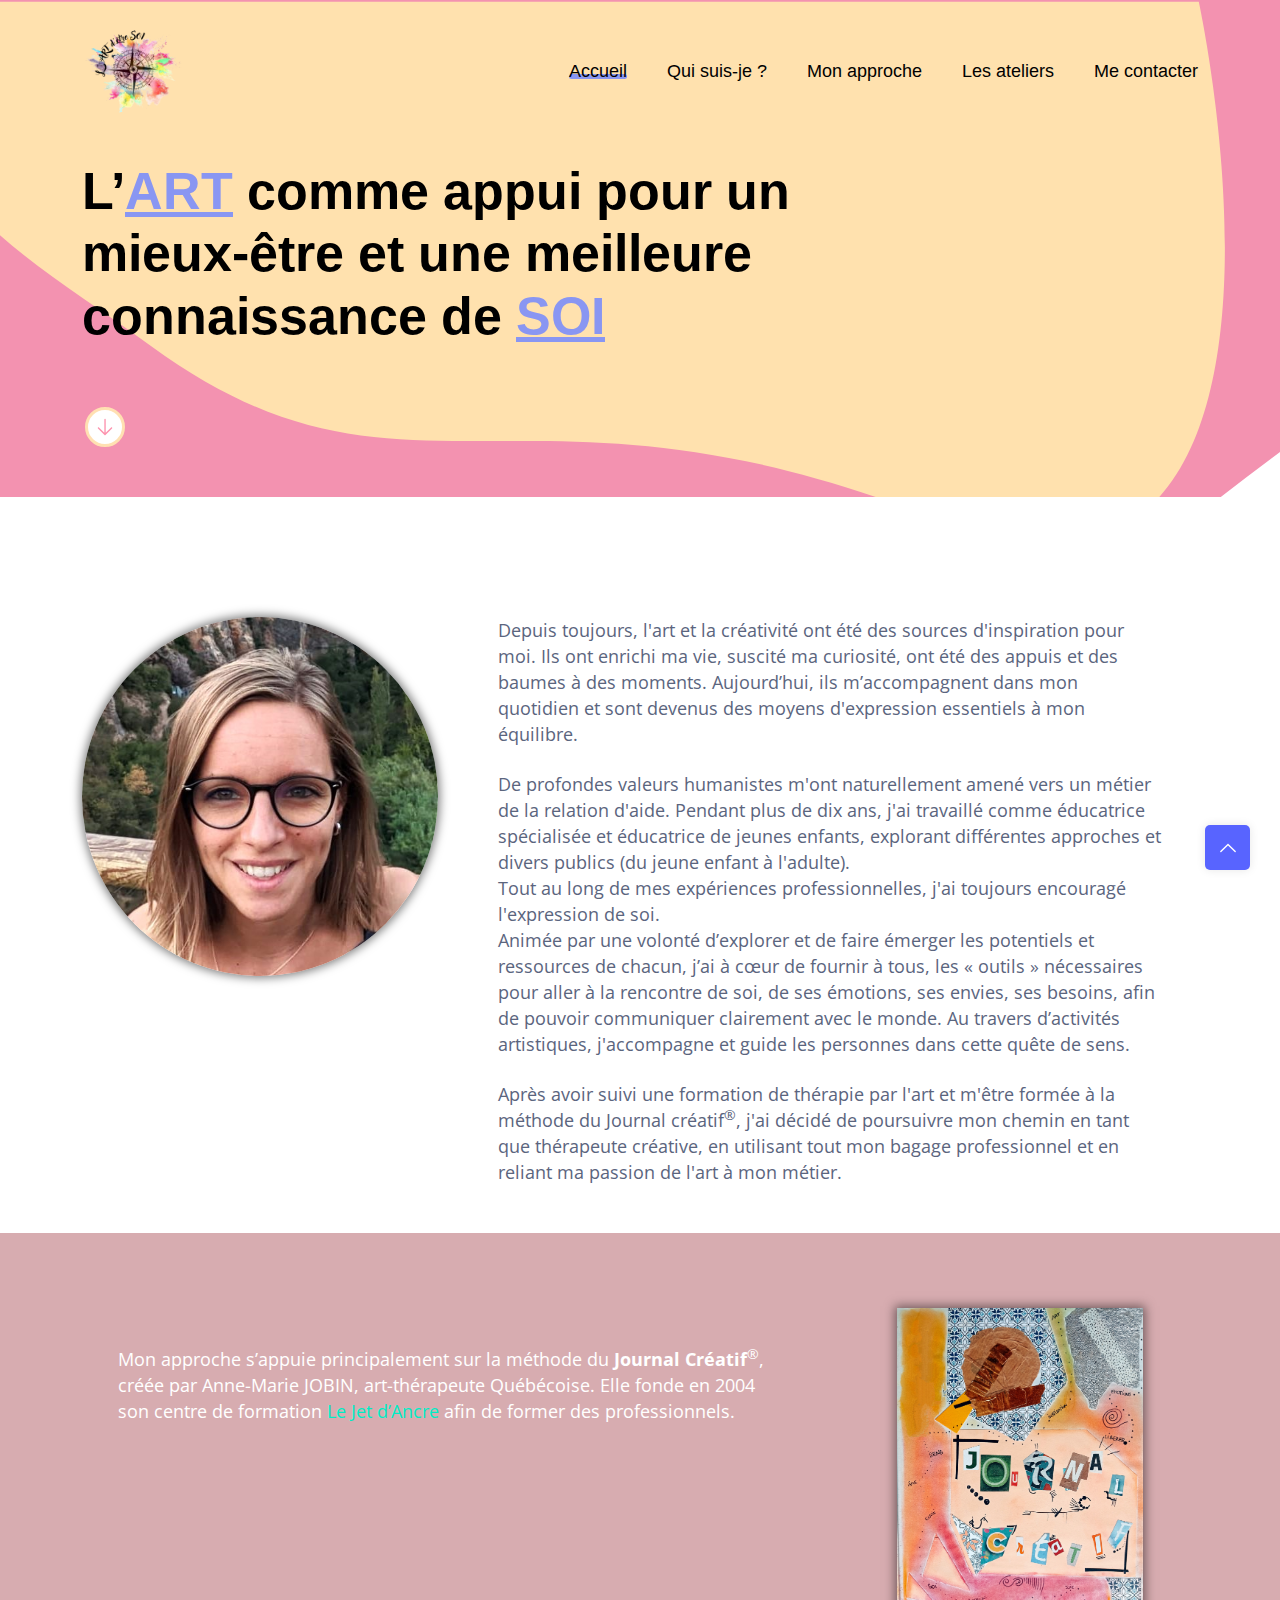
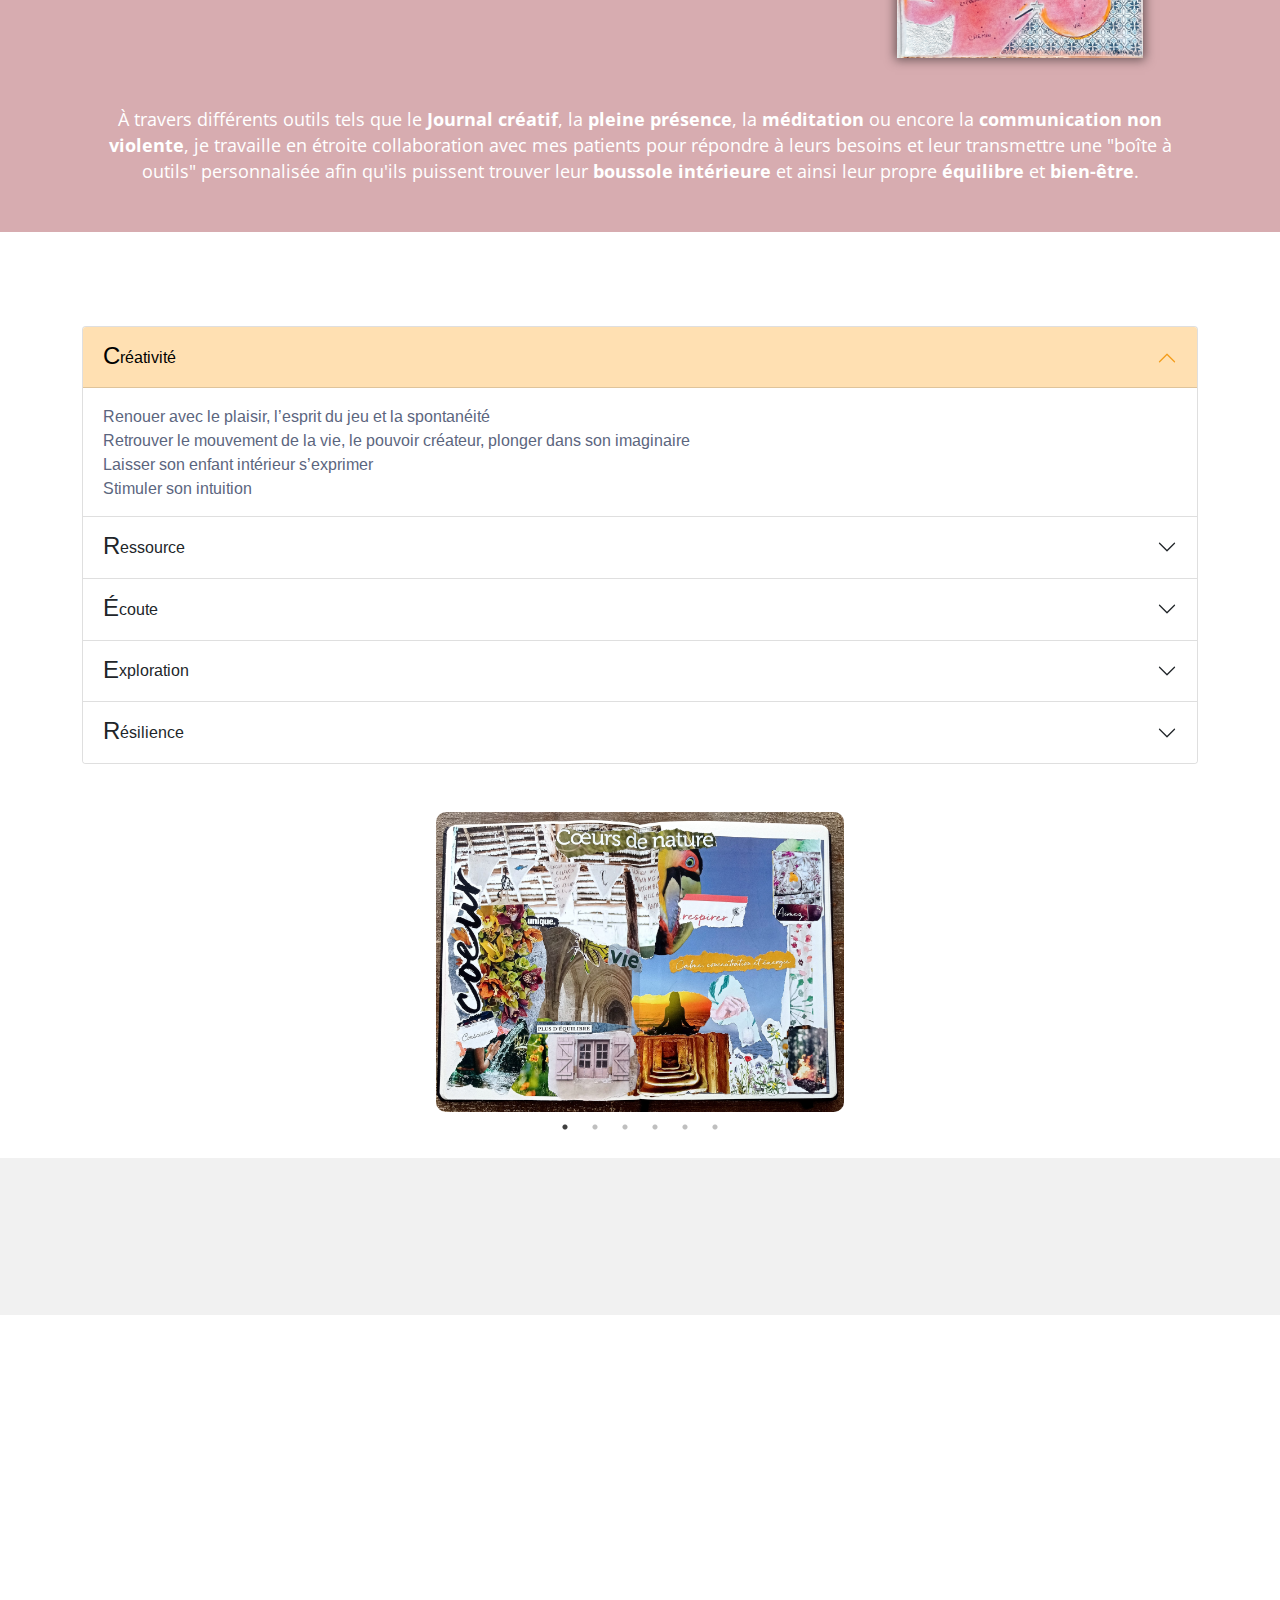
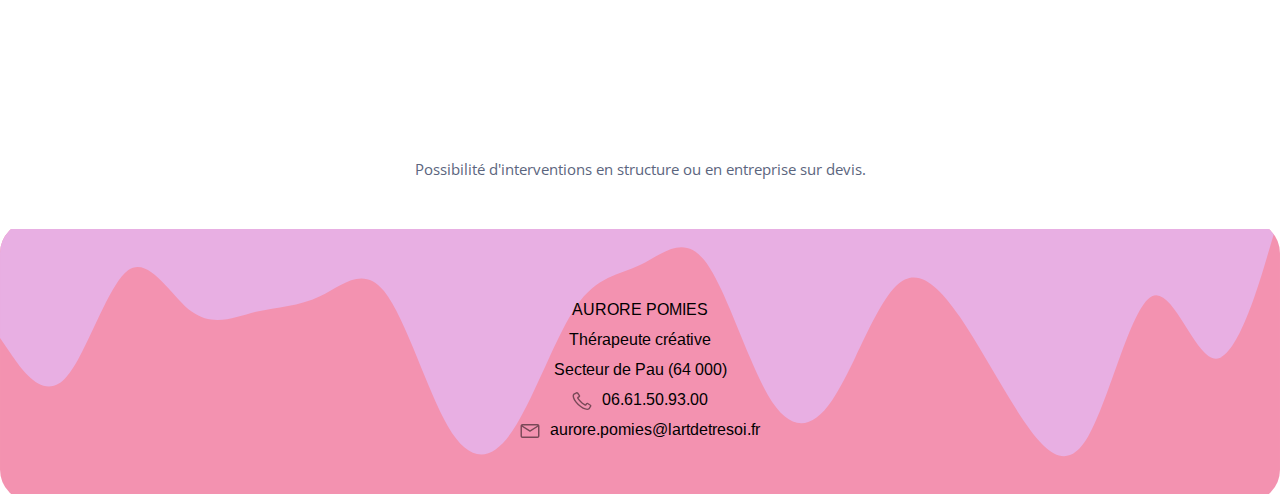
==== index.html @ 53c69a26 "Update index.html" ====
<!DOCTYPE html>
<html class="no-js" lang="">
  <head>
    <meta charset="utf-8" />
    <meta http-equiv="x-ua-compatible" content="ie=edge" />
    <title>L'art d'être soi - Aurore POMIES - Thérapeute créative </title>
    <meta name="description" content="L’ART comme appui pour un mieux-être et une meilleure connaissance de SOI - Venez découvrir la thérapie créative" />

    <meta name="viewport" content="width=device-width, initial-scale=1" />
    <link rel="apple-touch-icon" sizes="180x180" href="/apple-touch-icon.png">
    <link rel="icon" type="image/png" sizes="32x32" href="/favicon-32x32.png">
    <link rel="icon" type="image/png" sizes="16x16" href="/favicon-16x16.png">
    <link rel="manifest" href="/site.webmanifest">
    <meta name="msapplication-TileColor" content="#da532c">
    <meta name="theme-color" content="#ffffff">

    <!-- ======== CSS here ======== -->
    <link rel="stylesheet" href="assets/css/bootstrap.min.css" />
    <link rel="stylesheet" href="assets/css/animate.css" />
    <link rel="stylesheet" href="assets/css/slick.css" />
    <link rel="stylesheet" href="assets/css/slick-theme.css" />
    <link rel="stylesheet" href="assets/css/main.css" />
  </head>
  <body>
    <!--[if lte IE 9]>
      <p class="browserupgrade">
        You are using an <strong>outdated</strong> browser. Please
        <a href="https://browsehappy.com/">upgrade your browser</a> to improve
        your experience and security.
      </p>
    <![endif]-->

    <!-- ======== preloader start ======== -->
    <div class="preloader">
      <div class="loader">
        <div class="spinner">
          <div class="spinner-container">
            <div class="spinner-rotator">
              <div class="spinner-left">
                <div class="spinner-circle"></div>
              </div>
              <div class="spinner-right">
                <div class="spinner-circle"></div>
              </div>
            </div>
          </div>
        </div>
      </div>
    </div>
    <!-- preloader end -->

    <!-- ======== header start ======== -->
    <header class="header">
      <div class="navbar-area">
        <div class="container">
          <div class="row align-items-center">
            <div class="col-lg-12">
              <nav class="navbar navbar-expand-lg">
                <a class="navbar-brand" href="index.html">
                  <img src="assets/img/logo.png" alt="Logo" />
                  <span class="title">L'art d'être soi</span>
                </a>
                <button
                  class="navbar-toggler"
                  type="button"
                  data-bs-toggle="collapse"
                  data-bs-target="#navbarSupportedContent"
                  aria-controls="navbarSupportedContent"
                  aria-expanded="false"
                  aria-label="Toggle navigation"
                >
                  <span class="toggler-icon"></span>
                  <span class="toggler-icon"></span>
                  <span class="toggler-icon"></span>
                </button>

                <div
                  class="collapse navbar-collapse sub-menu-bar"
                  id="navbarSupportedContent"
                >
                  <ul id="nav" class="navbar-nav ms-auto">
                    <li class="nav-item">
                      <a class="page-scroll active" href="#accueil">Accueil</a>
                    </li>
                    <li class="nav-item">
                      <a class="page-scroll" href="#qui-suis-je">Qui suis-je&nbsp;?</a>
                    </li>
                    <li class="nav-item">
                      <a class="page-scroll" href="#mon-approche">Mon approche</a>
                    </li>
                    <li class="nav-item">
                      <a class="page-scroll" href="#les-ateliers">Les ateliers</a>
                    </li>
                    <li class="nav-item">
                      <a class="page-scroll" href="#me-contacter">Me contacter</a>
                    </li>
                  </ul>
                </div>
                <!-- navbar collapse -->
              </nav>
              <!-- navbar -->
            </div>
          </div>
          <!-- row -->
        </div>
        <!-- container -->
      </div>
      <!-- navbar area -->
    </header>
    <!-- ======== header end ======== -->

    <!-- ======== hero-section start ======== -->
    <section id="accueil" class="hero-section">
      <div class="container">
        <div class="row align-items-center position-relative">
          <div class="col-lg-8">
            <div class="hero-content">
              <h1 class="wow fadeInUp" data-wow-delay=".4s">
                L’<u>ART</u> comme appui pour un mieux-être et une meilleure connaissance de <u>SOI</u>
              </h1>
              <a href="#qui-suis-je" class="scroll-bottom">
                <img src="assets/img/arrow-down.svg" alt="" />
              </a>
            </div>
          </div>
        </div>
      </div>
    </section>
    <!-- ======== hero-section end ======== -->

    <!-- ======== qui-suis-je-section start ======== -->
    <section id="qui-suis-je" class="section pt-120">
      <div class="container">
        <div class="row justify-content-center">
          <div class="col-lg-4 col-md-3 col-sm-12 mb-5 mb-md-0">
            <img src="assets/img/photo.jpg" alt="Aurore Pomies" />
          </div>
          <div class="col-lg-8 col-md-9 col-sm-12 px-5">
            <p>Depuis toujours, l'art et la créativité ont été des sources d'inspiration pour moi. Ils ont enrichi ma vie, suscité ma curiosité, ont été des appuis et des baumes à des moments. Aujourd’hui, ils m’accompagnent dans mon quotidien et sont devenus des moyens d'expression essentiels à mon équilibre.</p>
            <br>
            <p>De profondes valeurs humanistes m'ont naturellement amené vers un métier de la relation d'aide. Pendant plus de dix ans, j'ai travaillé comme éducatrice spécialisée et éducatrice de jeunes enfants, explorant différentes approches et divers publics (du jeune enfant à l'adulte).</p>
            <p>Tout au long de mes expériences professionnelles, j'ai toujours encouragé l'expression de soi.</p>
            <p>Animée par une volonté d’explorer et de faire émerger les potentiels et ressources de chacun, j’ai à cœur de fournir à tous, les «&nbsp;outils&nbsp;» nécessaires pour aller à la rencontre de soi, de ses émotions, ses envies, ses besoins, afin de pouvoir communiquer clairement avec le monde. Au travers d’activités artistiques, j'accompagne et guide les personnes dans cette quête de sens.</p>
            <br>
            <p>Après avoir suivi une formation de thérapie par l'art et m'être formée à la méthode du Journal créatif<sup>®</sup>, j'ai décidé de poursuivre mon chemin en tant que thérapeute créative, en utilisant tout mon bagage professionnel et en reliant ma passion de l'art à mon métier.</p>
          </div>
        </div>
      </div>
    </section>
    <!-- ======== qui-suis-je-section end ======== -->

    <!-- ======== mon-approche-section start ======== -->
    <div id="mon-approche">
      <section class="section mt-5 pt-75 pb-5">
        <div class="container">
          <div class="row align-items-center">
            <div class="col-lg-8 col-md-9 col-sm-12 px-5 mb-5 mb-md-0">
              <p>Mon approche s’appuie principalement sur la méthode du <b>Journal Créatif</b><sup>®</sup>, créée par Anne-Marie JOBIN, art-thérapeute Québécoise. Elle fonde en 2004 son centre de formation <a href="https://journalcreatif.com">Le Jet d’Ancre</a> afin de former des professionnels.</p>
              <br>
              <ul>
                <li class="wow fadeInLeft" data-wow-delay=".5s">Outil d'exploration de soi alliant le monde de <b>l'écriture</b>, du <b>dessin</b> et du <b>collage</b>, de façon originale, ludique et créative</li>
                <li class="wow fadeInLeft" data-wow-delay="1.25s">Concret, facile et flexible, il est accessible à tous (<b>enfant, adolescent, adulte, sénior</b>). Aucune compétence particulière n'est requise. L'important est le processus créatif et non le résultat.</li>
                <li class="wow fadeInLeft" data-wow-delay="2s">Méthode reposant sur des notions de <b>psychologie</b>, d'<b>art thérapie</b>, de journal thérapie et de créativité</li>
              </ul>
            </div>
            <div class="col-lg-4 col-md-3 col-sm-12 text-center">
              <img src="assets/img/journalcreatif.jpg" alt="Journal Créatif" />
            </div>
            <div class="col text-center mt-5">
              <p>À travers différents outils tels que le <b>Journal créatif</b>, la <b>pleine présence</b>, la <b>méditation</b> ou encore la <b>communication non violente</b>, je travaille en étroite collaboration avec mes patients pour répondre à leurs besoins et leur transmettre une "boîte à outils" personnalisée afin qu'ils puissent trouver leur <b>boussole intérieure</b> et ainsi leur propre <b>équilibre</b> et <b>bien-être</b>.</p>
            </div>
          </div>
        </div>
      </section>
      <section>
        <div class="container">
          <div class="row">
            <div class="col-12 text-center mt-5">
              <blockquote class="blockquote wow fadeInDown" data-wow-delay=".75s">
                «&nbsp;Prendre soin de soi, c’est prendre soin des autres et du monde&nbsp;»
              </blockquote>
            </div>
            <div class="col-12">
              <div class="accordion" id="accordionExample">
                <div class="accordion-item">
                  <h2 class="accordion-header">
                    <button class="accordion-button" type="button" data-bs-toggle="collapse" data-bs-target="#collapseOne" aria-expanded="true" aria-controls="collapseOne">
                      <span class="creer">C</span>réativité
                    </button>
                  </h2>
                  <div id="collapseOne" class="accordion-collapse collapse show" data-bs-parent="#accordionExample">
                    <div class="accordion-body">
                      Renouer avec le plaisir, l’esprit du jeu et la spontanéité<br>
                      Retrouver le mouvement de la vie, le pouvoir créateur, plonger dans son imaginaire<br>
                      Laisser son enfant intérieur s’exprimer<br>
                      Stimuler son intuition

                    </div>
                  </div>
                </div>
                <div class="accordion-item">
                  <h2 class="accordion-header">
                    <button class="accordion-button collapsed" type="button" data-bs-toggle="collapse" data-bs-target="#collapseTwo" aria-expanded="false" aria-controls="collapseTwo">
                      <span class="creer">R</span>essource
                    </button>
                  </h2>
                  <div id="collapseTwo" class="accordion-collapse collapse" data-bs-parent="#accordionExample">
                    <div class="accordion-body">
                      Prendre du temps pour soi<br>
                      Se déposer, s’exprimer, s’ancrer dans l’instant présent<br>
                      Révéler et prendre appui sur ses ressources propres

                    </div>
                  </div>
                </div>
                <div class="accordion-item">
                  <h2 class="accordion-header">
                    <button class="accordion-button collapsed" type="button" data-bs-toggle="collapse" data-bs-target="#collapseThree" aria-expanded="false" aria-controls="collapseThree">
                      <span class="creer">É</span>coute
                    </button>
                  </h2>
                  <div id="collapseThree" class="accordion-collapse collapse" data-bs-parent="#accordionExample">
                    <div class="accordion-body">
                      Accueillir, identifier et clarifier ses émotions et ses besoins<br>
                      Être à l’écoute de soi<br>
                      Être à l’écoute de ses ressentis, de son corps
                    </div>
                  </div>
                </div>
                <div class="accordion-item">
                  <h2 class="accordion-header">
                    <button class="accordion-button collapsed" type="button" data-bs-toggle="collapse" data-bs-target="#collapseFour" aria-expanded="false" aria-controls="collapseFour">
                      <span class="creer">E</span>xploration
                    </button>
                  </h2>
                  <div id="collapseFour" class="accordion-collapse collapse" data-bs-parent="#accordionExample">
                    <div class="accordion-body">
                      Expérimenter, essayer, oser<br>
                      Explorer ses potentiels<br>
                      Aller à la rencontre de soi<br>
                      Développer sa confiance en soi
                    </div>
                  </div>
                </div>
                <div class="accordion-item">
                  <h2 class="accordion-header">
                    <button class="accordion-button collapsed" type="button" data-bs-toggle="collapse" data-bs-target="#collapseFive" aria-expanded="false" aria-controls="collapseFour">
                     <span class="creer">R</span>ésilience
                    </button>
                  </h2>
                  <div id="collapseFive" class="accordion-collapse collapse" data-bs-parent="#accordionExample">
                    <div class="accordion-body">
                      Dépasser ses blocages et blessures<br>
                      Surmonter les défis de la vie<br>
                      Transformer ses « faiblesses » en atouts<br>
                      Changer d’angle de vu
                    </div>
                  </div>
                </div>
              </div>
            </div>
        </div>
        </div>

      </section>

      <!-- ======== mon-approche-section end ======== -->


      <div id="carousel" class="container mt-5">
        <div class="row">
          <div class="col text-center">
            <div class="carousel">
              <div><img src="" data-lazy="assets/img/nature.jpg" alt="" /></div>
              <div><img src="" data-lazy="assets/img/dessin.jpg" alt="" /></div>
              <div><img src="" data-lazy="assets/img/confiance.jpg" alt="" /></div>
              <div><img src="" data-lazy="assets/img/couleurs.jpg" alt="" /></div>
              <div><img src="" data-lazy="assets/img/yeux.jpg" alt="" /></div>
              <div><img src="" data-lazy="assets/img/nature2.jpeg" alt="" /></div>
          </div>
          </div>
        </div>
      </div>
    </div>

    <div id="les-ateliers">
      <section id="quote" class="mt-3 pt-100">
        <div class="container">
          <div class="row align-items-center">
            <div class="col-12">
              <figure class="text-end wow fadeInRight" data-wow-delay=".5s">
                <blockquote class="blockquote">
                  <p>« Au milieu de chaque difficulté se cache une opportunité »</p>
                </blockquote>
                <figcaption class="blockquote-footer">
                  Albert Einstein
                </figcaption>
              </figure>
            </div>
          </div>
        </div>
      </section>

      <!-- ======== les-ateliers-section start ======== -->
      <section id="ateliers" class="pt-5">
        <div class="container">
          <div class="row">
            <div class="col-md-6 wow fadeInLeft mb-4 mb-md-0" data-wow-delay=".5s">
              <div class="card text-center">
                <div class="card-header">
                  Séance individuelle
                </div>
                <div class="card-body">
                  <p>Lors de la première rencontre, nous prendrons le temps d’échanger, de faire connaissance et d’évaluer ensemble les besoins. Les outils artistiques nous accompagneront, selon l’envie et l’intuition du moment.</p><br>
                  <p>La place est donnée à la liberté d’expression et à l’authenticité de la personne.</p><br>
                  <p>Sortir du cadre et des attentes du quotidien, pour déposer ce qui a besoin de l’être.</p><br>
                  <p>Dans l’accueil et la bienveillance, j’offre un cadre sécurisant afin de pouvoir se déposer simplement et sereinement.</p>
                </div>
                <div class="card-footer text-body-secondary">
                  1h30 - 50€ (domicile possible – prévoir frais de déplacement)
                </div>
              </div>
            </div>
            <div class="col-md-6 wow fadeInRight" data-wow-delay="1.25s">
              <div class="card text-center h-100">
                <div class="card-header">
                  Atelier collectif
                </div>
                <div class="card-body d-flex justify-content-center flex-column">
                  <p>Les ateliers de groupe pourront accueillir entre 6 et 10 personnes et feront la part belle à la découverte du Journal Créatif.</p><br>
                  <p>En intérieur ou en extérieur, la créativité peut investir tous les lieux.</p>
                </div>
                <div class="card-footer text-body-secondary">
                  2h à 3h – 25€ à 35€
                </div>
              </div>
            </div>
            <p class="text-center mt-3">Possibilité d'interventions en structure ou en entreprise sur devis.</p>
          </div>
        </div>
      </section>
    </div>
    <!-- ======== les-ateliers-section end ======== -->



    <!-- ======== me-contacter-section start ======== -->
    <section id="me-contacter" class="pt-50">
      <div class="container-fluid">
        <div class="wrapper img-bg">
          <div class="row align-items-center">
            <div class="col text-center">
              AURORE POMIES<br>
              Thérapeute créative<br>
              Secteur de Pau (64 000)<br>
              <img src="assets/img/phone.svg" alt="" /> 06.61.50.93.00<br>
              <img src="assets/img/envelope.svg" alt="" /> aurore.pomies@lartdetresoi.fr
            </div>
          </div>
        </div>
      </div>
    </section>
    <!-- ======== me-contacter-section end ======== -->

    <!-- ======== scroll-top ======== -->
    <a href="#" class="scroll-top btn-hover">
      <img src="assets/img/chevron-up.svg" alt="" />
    </a>

    <!-- ======== JS here ======== -->
    <script src="assets/js/bootstrap.bundle.min.js"></script>
    <script src="assets/js/wow.min.js"></script>
    <script type="text/javascript" src="//code.jquery.com/jquery-1.11.0.min.js"></script>
    <script type="text/javascript" src="//code.jquery.com/jquery-migrate-1.2.1.min.js"></script>
    <script src="assets/js/slick.min.js"></script>
    <script src="assets/js/main.js"></script>
  </body>
</html>
---- assets/css/main.css ----
@import url("https://fonts.googleapis.com/css2?family=Arimo:wght@400;700&family=Open+Sans&display=swap");
.hero-section .hero-content .scroll-bottom, .feature-section .single-feature .icon, .box-style .icon, .footer .widget-wrapper .footer-widget .socials li a {
  display: -webkit-box;
  display: -ms-flexbox;
  display: flex;
  -webkit-box-pack: center;
      -ms-flex-pack: center;
          justify-content: center;
  -webkit-box-align: center;
      -ms-flex-align: center;
          align-items: center;
}

/*===========================
    01.COMMON css 
===========================*/
html {
  scroll-behavior: smooth;
}

body {
  font-family: Arimo;
  font-weight: normal;
  font-style: normal;
  color: #5B657E;
  overflow-x: hidden;
}

* {
  margin: 0;
  padding: 0;
  -webkit-box-sizing: border-box;
  box-sizing: border-box;
}

a:focus,
input:focus,
textarea:focus,
button:focus,
.btn:focus,
.btn.focus,
.btn:not(:disabled):not(.disabled).active,
.btn:not(:disabled):not(.disabled):active {
  text-decoration: none;
  outline: none;
  -webkit-box-shadow: none;
  box-shadow: none;
}

a:hover {
  color: #5864FF;
}

a {
  -webkit-transition: all 0.3s ease-out 0s;
  transition: all 0.3s ease-out 0s;
}

a,
a:focus,
a:hover {
  text-decoration: none;
}

i,
span,
a {
  display: inline-block;
}

audio,
canvas,
iframe,
img,
svg,
video {
  vertical-align: middle;
}

h1,
h2,
h3,
h4,
h5,
h6 {
  font-family: Arimo;
  font-weight: 700;
  margin: 0px;
  color: #162447;
}

.section-title p {
  font-size: 18px;
  line-height: 28px;
}

h1 a,
h2 a,
h3 a,
h4 a,
h5 a,
h6 a {
  color: inherit;
}

h1 {
  font-size: 45px;
}

@media only screen and (min-width: 1200px) and (max-width: 1399px) {
  .section-title h2 {
    font-size: 40px;
  }
}

@media only screen and (min-width: 992px) and (max-width: 1199px) {
  .section-title h2 {
    font-size: 35px;
  }
}

@media only screen and (min-width: 768px) and (max-width: 991px) {
  .section-title h2 {
    font-size: 40px;
  }
}

@media (max-width: 767px) {
  .section-title h2 {
    font-size: 28px;
  }
}

@media only screen and (min-width: 480px) and (max-width: 767px) {
  .section-title h2 {
    font-size: 32px;
  }
}

.section-title span {
  font-size: 25px;
  color: #162447;
  margin-bottom: 30px;
  display: -webkit-box;
  display: -ms-flexbox;
  display: flex;
  -webkit-box-align: center;
      -ms-flex-align: center;
          align-items: center;
}

@media (max-width: 767px) {
  .section-title span {
    font-size: 18px;
  }
}

.section-title span img {
  max-width: 100%;
  margin-right: 20px;
}

h2 {
  font-size: 30px;
}

h3 {
  font-size: 25px;
}

h4 {
  font-size: 20px;
}

h5 {
  font-size: 18px;
}

h6 {
  font-size: 16px;
}

ul,
ol {
  margin: 0px;
  padding: 0px;
  list-style-type: none;
}

p {
  font-size: 18px;
  font-weight: 400;
  line-height: 26px;
  margin: 0px;
  font-family: "Open Sans", sans-serif;
}

.img-bg {
  background-position: center center;
  background-size: cover;
  background-repeat: no-repeat;
  width: 100%;
  height: 100%;
}

.error {
  color: orangered;
}

.success {
  color: green;
}

@media (max-width: 767px) {
  .container {
    padding-left: 20px;
    padding-right: 20px;
  }
}

.main-btn {
  display: inline-block;
  font-weight: 700;
  text-align: center;
  white-space: nowrap;
  vertical-align: middle;
  -webkit-user-select: none;
  -moz-user-select: none;
  -ms-user-select: none;
  user-select: none;
  padding: 18px 38px;
  font-size: 18px;
  border-radius: 50px;
  color: #fff;
  cursor: pointer;
  z-index: 5;
  -webkit-transition: all 0.4s ease-in-out;
  transition: all 0.4s ease-in-out;
  border: none;
  background: #5864FF;
  overflow: hidden;
}

.main-btn:hover {
  color: #fff;
}

.main-btn.border-btn {
  border: 2px solid #5864FF;
  background: transparent;
  color: #5864FF;
}

.btn-hover {
  position: relative;
  overflow: hidden;
}

.btn-hover::after {
  content: "";
  position: absolute;
  width: 0%;
  height: 0%;
  border-radius: 50%;
  background: rgba(0, 0, 0, 0.05);
  top: 50%;
  left: 50%;
  padding: 50%;
  z-index: -1;
  -webkit-transition: all 0.3s ease-out 0s;
  transition: all 0.3s ease-out 0s;
  -webkit-transform: translate3d(-50%, -50%, 0) scale(0);
  transform: translate3d(-50%, -50%, 0) scale(0);
}

.btn-hover:hover::after {
  -webkit-transform: translate3d(-50%, -50%, 0) scale(1.3);
  transform: translate3d(-50%, -50%, 0) scale(1.3);
}

.scroll-top {
  width: 45px;
  height: 45px;
  background: #5864FF;
  display: -webkit-box;
  display: -ms-flexbox;
  display: flex;
  -webkit-box-pack: center;
      -ms-flex-pack: center;
          justify-content: center;
  -webkit-box-align: center;
      -ms-flex-align: center;
          align-items: center;
  font-size: 18px;
  color: #fff;
  border-radius: 5px;
  position: fixed;
  bottom: 30px;
  right: 30px;
  z-index: 9;
  cursor: pointer;
  -webkit-transition: all 0.3s ease-out 0s;
  transition: all 0.3s ease-out 0s;
  -webkit-box-shadow: 0px 0px 10px rgba(0, 0, 0, 0.1);
          box-shadow: 0px 0px 10px rgba(0, 0, 0, 0.1);
}

.scroll-top:hover {
  color: #fff;
  background: rgba(88, 100, 255, 0.8);
}

@keyframes animation1 {
  0% {
    -webkit-transform: translateY(30px);
    transform: translateY(30px);
  }
  50% {
    -webkit-transform: translateY(-30px);
    transform: translateY(-30px);
  }
  100% {
    -webkit-transform: translateY(30px);
    transform: translateY(30px);
  }
}

@-webkit-keyframes animation1 {
  0% {
    -webkit-transform: translateY(30px);
    transform: translateY(30px);
  }
  50% {
    -webkit-transform: translateY(-30px);
    transform: translateY(-30px);
  }
  100% {
    -webkit-transform: translateY(30px);
    transform: translateY(30px);
  }
}

/*===== All Preloader Style =====*/
.preloader {
  /* Body Overlay */
  position: fixed;
  top: 0;
  left: 0;
  display: table;
  height: 100%;
  width: 100%;
  /* Change Background Color */
  background: #fff;
  z-index: 99999;
}

.preloader .loader {
  display: table-cell;
  vertical-align: middle;
  text-align: center;
}

.preloader .loader .ytp-spinner {
  position: absolute;
  left: 50%;
  top: 50%;
  width: 64px;
  margin-left: -32px;
  z-index: 18;
  pointer-events: none;
}

.preloader .loader .ytp-spinner .ytp-spinner-container {
  pointer-events: none;
  position: absolute;
  width: 100%;
  padding-bottom: 100%;
  top: 50%;
  left: 50%;
  margin-top: -50%;
  margin-left: -50%;
  -webkit-animation: ytp-spinner-linspin 1568.2353ms linear infinite;
  animation: ytp-spinner-linspin 1568.2353ms linear infinite;
}

.preloader .loader .ytp-spinner .ytp-spinner-container .ytp-spinner-rotator {
  position: absolute;
  width: 100%;
  height: 100%;
  -webkit-animation: ytp-spinner-easespin 5332ms cubic-bezier(0.4, 0, 0.2, 1) infinite both;
  animation: ytp-spinner-easespin 5332ms cubic-bezier(0.4, 0, 0.2, 1) infinite both;
}

.preloader .loader .ytp-spinner .ytp-spinner-container .ytp-spinner-rotator .ytp-spinner-left {
  position: absolute;
  top: 0;
  left: 0;
  bottom: 0;
  overflow: hidden;
  right: 50%;
}

.preloader .loader .ytp-spinner .ytp-spinner-container .ytp-spinner-rotator .ytp-spinner-right {
  position: absolute;
  top: 0;
  right: 0;
  bottom: 0;
  overflow: hidden;
  left: 50%;
}

.preloader .loader .ytp-spinner-circle {
  -webkit-box-sizing: border-box;
          box-sizing: border-box;
  position: absolute;
  width: 200%;
  height: 100%;
  border-style: solid;
  /* Spinner Color */
  border-color: #5864FF #5864FF #ddd;
  border-radius: 50%;
  border-width: 6px;
}

.preloader .loader .ytp-spinner-left .ytp-spinner-circle {
  left: 0;
  right: -100%;
  border-right-color: #ddd;
  -webkit-animation: ytp-spinner-left-spin 1333ms cubic-bezier(0.4, 0, 0.2, 1) infinite both;
  animation: ytp-spinner-left-spin 1333ms cubic-bezier(0.4, 0, 0.2, 1) infinite both;
}

.preloader .loader .ytp-spinner-right .ytp-spinner-circle {
  left: -100%;
  right: 0;
  border-left-color: #ddd;
  -webkit-animation: ytp-right-spin 1333ms cubic-bezier(0.4, 0, 0.2, 1) infinite both;
  animation: ytp-right-spin 1333ms cubic-bezier(0.4, 0, 0.2, 1) infinite both;
}

/* Preloader Animations */
@-webkit-keyframes ytp-spinner-linspin {
  to {
    -webkit-transform: rotate(360deg);
    transform: rotate(360deg);
  }
}

@keyframes ytp-spinner-linspin {
  to {
    -webkit-transform: rotate(360deg);
    transform: rotate(360deg);
  }
}

@-webkit-keyframes ytp-spinner-easespin {
  12.5% {
    -webkit-transform: rotate(135deg);
    transform: rotate(135deg);
  }
  25% {
    -webkit-transform: rotate(270deg);
    transform: rotate(270deg);
  }
  37.5% {
    -webkit-transform: rotate(405deg);
    transform: rotate(405deg);
  }
  50% {
    -webkit-transform: rotate(540deg);
    transform: rotate(540deg);
  }
  62.5% {
    -webkit-transform: rotate(675deg);
    transform: rotate(675deg);
  }
  75% {
    -webkit-transform: rotate(810deg);
    transform: rotate(810deg);
  }
  87.5% {
    -webkit-transform: rotate(945deg);
    transform: rotate(945deg);
  }
  to {
    -webkit-transform: rotate(1080deg);
    transform: rotate(1080deg);
  }
}

@keyframes ytp-spinner-easespin {
  12.5% {
    -webkit-transform: rotate(135deg);
    transform: rotate(135deg);
  }
  25% {
    -webkit-transform: rotate(270deg);
    transform: rotate(270deg);
  }
  37.5% {
    -webkit-transform: rotate(405deg);
    transform: rotate(405deg);
  }
  50% {
    -webkit-transform: rotate(540deg);
    transform: rotate(540deg);
  }
  62.5% {
    -webkit-transform: rotate(675deg);
    transform: rotate(675deg);
  }
  75% {
    -webkit-transform: rotate(810deg);
    transform: rotate(810deg);
  }
  87.5% {
    -webkit-transform: rotate(945deg);
    transform: rotate(945deg);
  }
  to {
    -webkit-transform: rotate(1080deg);
    transform: rotate(1080deg);
  }
}

@-webkit-keyframes ytp-spinner-left-spin {
  0% {
    -webkit-transform: rotate(130deg);
    transform: rotate(130deg);
  }
  50% {
    -webkit-transform: rotate(-5deg);
    transform: rotate(-5deg);
  }
  to {
    -webkit-transform: rotate(130deg);
    transform: rotate(130deg);
  }
}

@keyframes ytp-spinner-left-spin {
  0% {
    -webkit-transform: rotate(130deg);
    transform: rotate(130deg);
  }
  50% {
    -webkit-transform: rotate(-5deg);
    transform: rotate(-5deg);
  }
  to {
    -webkit-transform: rotate(130deg);
    transform: rotate(130deg);
  }
}

@-webkit-keyframes ytp-right-spin {
  0% {
    -webkit-transform: rotate(-130deg);
    transform: rotate(-130deg);
  }
  50% {
    -webkit-transform: rotate(5deg);
    transform: rotate(5deg);
  }
  to {
    -webkit-transform: rotate(-130deg);
    transform: rotate(-130deg);
  }
}

@keyframes ytp-right-spin {
  0% {
    -webkit-transform: rotate(-130deg);
    transform: rotate(-130deg);
  }
  50% {
    -webkit-transform: rotate(5deg);
    transform: rotate(5deg);
  }
  to {
    -webkit-transform: rotate(-130deg);
    transform: rotate(-130deg);
  }
}

/*===== NAVBAR =====*/
.navbar-area {
  position: absolute;
  top: 0;
  left: 0;
  width: 100%;
  z-index: 99;
  -webkit-transition: all 0.3s ease-out 0s;
  transition: all 0.3s ease-out 0s;
}

.sticky {
  position: fixed;
  z-index: 99;
  background-color: rgba(255, 255, 255, 0.8);
  -webkit-backdrop-filter: blur(5px);
          backdrop-filter: blur(5px);
  -webkit-box-shadow: inset 0 -1px 0 0 rgba(0, 0, 0, 0.1);
  box-shadow: inset 0 -1px 0 0 rgba(0, 0, 0, 0.1);
  -webkit-transition: all 0.3s ease-out 0s;
  transition: all 0.3s ease-out 0s;
}

.sticky .navbar {
  padding: 10px 0;
}

@media only screen and (min-width: 768px) and (max-width: 991px), (max-width: 767px) {
  .sticky .navbar {
    padding: 15px 0;
  }
}

.sticky .navbar .navbar-nav .nav-item a {
  color: #162447;
}

.sticky .navbar .navbar-nav .nav-item a::before {
  color: #162447;
}

.sticky .navbar .navbar-toggler .toggler-icon {
  background: #162447;
}

.navbar {
  padding: 0;
  border-radius: 5px;
  position: relative;
  -webkit-transition: all 0.3s ease-out 0s;
  transition: all 0.3s ease-out 0s;
  padding: 20px 0;
}

@media only screen and (min-width: 768px) and (max-width: 991px), (max-width: 767px) {
  .navbar {
    padding: 17px 0;
  }
}

.navbar-brand {
  padding: 0;
}

.navbar-brand img {
  max-width: 100px;
}

.navbar-toggler {
  padding: 0;
}

.navbar-toggler:focus {
  outline: none;
  -webkit-box-shadow: none;
  box-shadow: none;
}

.navbar-toggler .toggler-icon {
  width: 30px;
  height: 2px;
  background-color: #000;
  display: block;
  margin: 5px 0;
  position: relative;
  -webkit-transition: all 0.3s ease-out 0s;
  transition: all 0.3s ease-out 0s;
}

.navbar-toggler.active .toggler-icon:nth-of-type(1) {
  -webkit-transform: rotate(45deg);
  transform: rotate(45deg);
  top: 7px;
}

.navbar-toggler.active .toggler-icon:nth-of-type(2) {
  opacity: 0;
}

.navbar-toggler.active .toggler-icon:nth-of-type(3) {
  -webkit-transform: rotate(135deg);
  transform: rotate(135deg);
  top: -7px;
}

@media only screen and (min-width: 768px) and (max-width: 991px), (max-width: 767px) {
  .navbar-collapse {
    position: absolute;
    top: 100%;
    left: 0;
    width: 100%;
    background-color: #fff;
    z-index: 9;
    -webkit-box-shadow: 0px 15px 20px 0px rgba(0, 0, 0, 0.1);
    box-shadow: 0px 15px 20px 0px rgba(0, 0, 0, 0.1);
  }
}

@media only screen and (min-width: 768px) and (max-width: 991px), (max-width: 767px) {
  .navbar-nav {
    padding: 20px 30px;
  }
}

.navbar-nav .nav-item {
  position: relative;
  margin-left: 40px;
}

@media only screen and (min-width: 768px) and (max-width: 991px), (max-width: 767px) {
  .navbar-nav .nav-item {
    margin-left: 0px;
  }
}

.navbar-nav .nav-item a {
  font-size: 18px;
  font-weight: 400;
  color: #000;
  -webkit-transition: all 0.3s ease-out 0s;
  transition: all 0.3s ease-out 0s;
  padding: 10px 0;
  position: relative;
  z-index: 1;
}

.navbar-nav .nav-item a::before {
  content: "";
  position: absolute;
  height: 5px;
  width: 0;
  border-radius: 16px;
  background: #8996f2;
  bottom: 15px;
  left: 0;
  z-index: -1;
  -webkit-transition: all 0.3s ease-out 0s;
  transition: all 0.3s ease-out 0s;
}

@media only screen and (min-width: 768px) and (max-width: 991px), (max-width: 767px) {
  .navbar-nav .nav-item a::before {
    top: auto;
    bottom: 0;
  }
}

@media only screen and (min-width: 768px) and (max-width: 991px), (max-width: 767px) {
  .navbar-nav .nav-item a {
    display: inline-block;
    padding: 6px 0px;
    color: #162447;
  }
}

.navbar-nav .nav-item a:hover::before, .navbar-nav .nav-item a.active::before {
  width: 100%;
}

/* ====== hero-area ===== */
.hero-section {
  position: relative;
  z-index: 1;
  padding: 160px 0 50px;
  background-image: url("../img/hero-bg.svg");
  background-position: top center;
  background-repeat: no-repeat;
}

@media (max-width: 767px) {
  .hero-section {
    padding-top: 130px;
  }
}

.hero-section .hero-content {
  margin-bottom: 100px;
}

@media only screen and (min-width: 768px) and (max-width: 991px), (max-width: 767px) {
  .hero-section .hero-content {
    margin-bottom: 0px;
  }
}

.hero-section .hero-content h1 {
  font-size: 60px;
  margin-bottom: 35px;
  color: #000;
}

@media only screen and (min-width: 1200px) and (max-width: 1399px) {
  .hero-section .hero-content h1 {
    font-size: 52px;
  }
}

@media only screen and (min-width: 992px) and (max-width: 1199px) {
  .hero-section .hero-content h1 {
    font-size: 42px;
  }
}

@media (max-width: 767px) {
  .hero-section .hero-content h1 {
    font-size: 32px;
  }
}

@media only screen and (min-width: 480px) and (max-width: 767px) {
  .hero-section .hero-content h1 {
    font-size: 42px;
  }
}

.hero-section .hero-content p {
  margin-bottom: 40px;
  font-size: 18px;
  line-height: 28px;
  color: #fff;
}

@media only screen and (min-width: 1400px) {
  .hero-section .hero-content p {
    padding-right: 120px;
  }
}

@media only screen and (min-width: 1200px) and (max-width: 1399px) {
  .hero-section .hero-content p {
    padding-right: 70px;
  }
}

.hero-section .hero-content .main-btn {
  border-color: #fff;
  color: #fff;
}

.hero-section .hero-content .main-btn::after {
  background: rgba(255, 255, 255, 0.15);
}

.hero-section .hero-content .scroll-bottom {
  position: absolute;
  width: 40px;
  height: 40px;
  border-radius: 50%;
  background: #fff;
  border: 3px solid #ffe0b2;
  color: #5864FF;
  left: 15px;
  bottom: 0;
  z-index: 9;
  transition: all .25s ease-in;
}
.hero-section .hero-content .scroll-bottom:hover {
  transform: scale(1.15);
}

.hero-section .hero-content .scroll-bottom i {
  font-weight: 700;
}

@media only screen and (min-width: 768px) and (max-width: 991px), (max-width: 767px) {
  .hero-section .hero-img {
    padding-top: 30px;
    padding-bottom: 50px;
  }
}

@media only screen and (min-width: 768px) and (max-width: 991px), (max-width: 767px) {
  .hero-section .hero-img img {
    width: 100%;
  }
}

.hero-section .hero-shape .shape {
  position: absolute;
  z-index: -1;
}

.hero-section .hero-shape .shape.shape-1 {
  top: -285px;
  right: -300px;
}

@media only screen and (min-width: 1200px) and (max-width: 1399px) {
  .hero-section .hero-shape .shape.shape-1 {
    top: -420px;
    right: -550px;
  }
}

@media only screen and (min-width: 992px) and (max-width: 1199px) {
  .hero-section .hero-shape .shape.shape-1 {
    top: -400px;
    right: -550px;
  }
}

@media only screen and (min-width: 768px) and (max-width: 991px) {
  .hero-section .hero-shape .shape.shape-1 {
    display: none;
  }
}

@media (max-width: 767px) {
  .hero-section .hero-shape .shape.shape-1 {
    display: none;
  }
}



.box-style {
  border-radius: 39px;
  background: #fff;
  -webkit-box-shadow: 0px 0px 59px rgba(214, 214, 214, 0.35);
  box-shadow: 0px 0px 59px rgba(214, 214, 214, 0.35);
  padding: 50px 30px 30px;
  border-bottom: 5px solid;
  text-align: center;
  margin-bottom: 40px;
}

@media only screen and (min-width: 1400px) {
  .box-style {
    padding: 50px 40px 30px;
  }
}

@media only screen and (min-width: 992px) and (max-width: 1199px) {
  .box-style {
    padding: 50px 20px 30px;
  }
}

.box-style .icon {
  width: 85px;
  height: 85px;
  margin: auto;
  margin-bottom: 30px;
  font-size: 70px;
}

.box-style .content h3 {
  margin-bottom: 25px;
}

@media only screen and (min-width: 992px) and (max-width: 1199px) {
  .box-style .content h3 {
    font-size: 22px;
  }
}

.box-style .content p {
  margin-bottom: 30px;
  font-size: 18px;
  line-height: 26px;
}

.box-style .content a {
  color: #5B657E;
  font-size: 30px;
  font-weight: 700;
}

.box-style .content ul li {
  margin-bottom: 5px;
}

.box-style .content a.main-btn {
  padding: 10px 30px;
  font-size: 18px;
  font-weight: 400;
  color: #fff;
}

.box-style .content a.main-btn.border-btn {
  color: #5B657E;
}

.box-style .content a.main-btn.border-btn:hover {
  color: #5864FF;
}

.box-style .content a.main-btn.border-btn:hover::after {
  background: rgba(88, 100, 255, 0.2);
}

.box-style.color-1 {
  border-color: #ff92a5;
}

.box-style.color-1 .icon {
  color: #ff92a5;
}

.box-style.color-1 .content a:hover {
  color: #ff92a5;
}

.box-style.color-2 {
  border-color: #5864FF;
}

.box-style.color-2 .icon {
  color: #5864FF;
}

.box-style.color-2 .content a:hover {
  color: #5864FF;
}

.box-style.color-2 .content .main-btn:hover {
  color: #fff;
}

.box-style.color-3 {
  border-color: #b89cfe;
}

.box-style.color-3 .icon {
  color: #b89cfe;
}

.box-style.color-3 .content a:hover {
  color: #b89cfe;
}


.mt-5 {
  margin-top: 5px;
}

.mt-10 {
  margin-top: 10px;
}

.mt-15 {
  margin-top: 15px;
}

.mt-20 {
  margin-top: 20px;
}

.mt-25 {
  margin-top: 25px;
}

.mt-30 {
  margin-top: 30px;
}

.mt-35 {
  margin-top: 35px;
}

.mt-40 {
  margin-top: 40px;
}

.mt-45 {
  margin-top: 45px;
}

.mt-50 {
  margin-top: 50px;
}

.mt-55 {
  margin-top: 55px;
}

.mt-60 {
  margin-top: 60px;
}

.mt-65 {
  margin-top: 65px;
}

.mt-70 {
  margin-top: 70px;
}

.mt-75 {
  margin-top: 75px;
}

.mt-80 {
  margin-top: 80px;
}

.mt-85 {
  margin-top: 85px;
}

.mt-90 {
  margin-top: 90px;
}

.mt-95 {
  margin-top: 95px;
}

.mt-100 {
  margin-top: 100px;
}

.mt-105 {
  margin-top: 105px;
}

.mt-110 {
  margin-top: 110px;
}

.mt-115 {
  margin-top: 115px;
}

.mt-120 {
  margin-top: 120px;
}

.mt-125 {
  margin-top: 125px;
}

.mt-130 {
  margin-top: 130px;
}

.mt-135 {
  margin-top: 135px;
}

.mt-140 {
  margin-top: 140px;
}

.mt-145 {
  margin-top: 145px;
}

.mt-150 {
  margin-top: 150px;
}

.mt-155 {
  margin-top: 155px;
}

.mt-160 {
  margin-top: 160px;
}

.mt-165 {
  margin-top: 165px;
}

.mt-170 {
  margin-top: 170px;
}

.mt-175 {
  margin-top: 175px;
}

.mt-180 {
  margin-top: 180px;
}

.mt-185 {
  margin-top: 185px;
}

.mt-190 {
  margin-top: 190px;
}

.mt-195 {
  margin-top: 195px;
}

.mt-200 {
  margin-top: 200px;
}

.mt-205 {
  margin-top: 205px;
}

.mt-210 {
  margin-top: 210px;
}

.mt-215 {
  margin-top: 215px;
}

.mt-220 {
  margin-top: 220px;
}

.mt-225 {
  margin-top: 225px;
}

.mb-5 {
  margin-bottom: 5px;
}

.mb-10 {
  margin-bottom: 10px;
}

.mb-15 {
  margin-bottom: 15px;
}

.mb-20 {
  margin-bottom: 20px;
}

.mb-25 {
  margin-bottom: 25px;
}

.mb-30 {
  margin-bottom: 30px;
}

.mb-35 {
  margin-bottom: 35px;
}

.mb-40 {
  margin-bottom: 40px;
}

.mb-45 {
  margin-bottom: 45px;
}

.mb-50 {
  margin-bottom: 50px;
}

.mb-55 {
  margin-bottom: 55px;
}

.mb-60 {
  margin-bottom: 60px;
}

.mb-65 {
  margin-bottom: 65px;
}

.mb-70 {
  margin-bottom: 70px;
}

.mb-75 {
  margin-bottom: 75px;
}

.mb-80 {
  margin-bottom: 80px;
}

.mb-85 {
  margin-bottom: 85px;
}

.mb-90 {
  margin-bottom: 90px;
}

.mb-95 {
  margin-bottom: 95px;
}

.mb-100 {
  margin-bottom: 100px;
}

.mb-105 {
  margin-bottom: 105px;
}

.mb-110 {
  margin-bottom: 110px;
}

.mb-115 {
  margin-bottom: 115px;
}

.mb-120 {
  margin-bottom: 120px;
}

.mb-125 {
  margin-bottom: 125px;
}

.mb-130 {
  margin-bottom: 130px;
}

.mb-135 {
  margin-bottom: 135px;
}

.mb-140 {
  margin-bottom: 140px;
}

.mb-145 {
  margin-bottom: 145px;
}

.mb-150 {
  margin-bottom: 150px;
}

.mb-155 {
  margin-bottom: 155px;
}

.mb-160 {
  margin-bottom: 160px;
}

.mb-165 {
  margin-bottom: 165px;
}

.mb-170 {
  margin-bottom: 170px;
}

.mb-175 {
  margin-bottom: 175px;
}

.mb-180 {
  margin-bottom: 180px;
}

.mb-185 {
  margin-bottom: 185px;
}

.mb-190 {
  margin-bottom: 190px;
}

.mb-195 {
  margin-bottom: 195px;
}

.mb-200 {
  margin-bottom: 200px;
}

.mb-205 {
  margin-bottom: 205px;
}

.mb-210 {
  margin-bottom: 210px;
}

.mb-215 {
  margin-bottom: 215px;
}

.mb-220 {
  margin-bottom: 220px;
}

.mb-225 {
  margin-bottom: 225px;
}

.pt-5 {
  padding-top: 5px;
}

.pt-10 {
  padding-top: 10px;
}

.pt-15 {
  padding-top: 15px;
}

.pt-20 {
  padding-top: 20px;
}

.pt-25 {
  padding-top: 25px;
}

.pt-30 {
  padding-top: 30px;
}

.pt-35 {
  padding-top: 35px;
}

.pt-40 {
  padding-top: 40px;
}

.pt-45 {
  padding-top: 45px;
}

.pt-50 {
  padding-top: 50px;
}

.pt-55 {
  padding-top: 55px;
}

.pt-60 {
  padding-top: 60px;
}

.pt-65 {
  padding-top: 65px;
}

.pt-70 {
  padding-top: 70px;
}

.pt-75 {
  padding-top: 75px;
}

.pt-80 {
  padding-top: 80px;
}

.pt-85 {
  padding-top: 85px;
}

.pt-90 {
  padding-top: 90px;
}

.pt-95 {
  padding-top: 95px;
}

.pt-100 {
  padding-top: 100px;
}

.pt-105 {
  padding-top: 105px;
}

.pt-110 {
  padding-top: 110px;
}

.pt-115 {
  padding-top: 115px;
}

.pt-120 {
  padding-top: 120px;
}

.pt-125 {
  padding-top: 125px;
}

.pt-130 {
  padding-top: 130px;
}

.pt-135 {
  padding-top: 135px;
}

.pt-140 {
  padding-top: 140px;
}

.pt-145 {
  padding-top: 145px;
}

.pt-150 {
  padding-top: 150px;
}

.pt-155 {
  padding-top: 155px;
}

.pt-160 {
  padding-top: 160px;
}

.pt-165 {
  padding-top: 165px;
}

.pt-170 {
  padding-top: 170px;
}

.pt-175 {
  padding-top: 175px;
}

.pt-180 {
  padding-top: 180px;
}

.pt-185 {
  padding-top: 185px;
}

.pt-190 {
  padding-top: 190px;
}

.pt-195 {
  padding-top: 195px;
}

.pt-200 {
  padding-top: 200px;
}

.pt-205 {
  padding-top: 205px;
}

.pt-210 {
  padding-top: 210px;
}

.pt-215 {
  padding-top: 215px;
}

.pt-220 {
  padding-top: 220px;
}

.pt-225 {
  padding-top: 225px;
}

.pb-5 {
  padding-bottom: 5px;
}

.pb-10 {
  padding-bottom: 10px;
}

.pb-15 {
  padding-bottom: 15px;
}

.pb-20 {
  padding-bottom: 20px;
}

.pb-25 {
  padding-bottom: 25px;
}

.pb-30 {
  padding-bottom: 30px;
}

.pb-35 {
  padding-bottom: 35px;
}

.pb-40 {
  padding-bottom: 40px;
}

.pb-45 {
  padding-bottom: 45px;
}

.pb-50 {
  padding-bottom: 50px;
}

.pb-55 {
  padding-bottom: 55px;
}

.pb-60 {
  padding-bottom: 60px;
}

.pb-65 {
  padding-bottom: 65px;
}

.pb-70 {
  padding-bottom: 70px;
}

.pb-75 {
  padding-bottom: 75px;
}

.pb-80 {
  padding-bottom: 80px;
}

.pb-85 {
  padding-bottom: 85px;
}

.pb-90 {
  padding-bottom: 90px;
}

.pb-95 {
  padding-bottom: 95px;
}

.pb-100 {
  padding-bottom: 100px;
}

.pb-105 {
  padding-bottom: 105px;
}

.pb-110 {
  padding-bottom: 110px;
}

.pb-115 {
  padding-bottom: 115px;
}

.pb-120 {
  padding-bottom: 120px;
}

.pb-125 {
  padding-bottom: 125px;
}

.pb-130 {
  padding-bottom: 130px;
}

.pb-135 {
  padding-bottom: 135px;
}

.pb-140 {
  padding-bottom: 140px;
}

.pb-145 {
  padding-bottom: 145px;
}

.pb-150 {
  padding-bottom: 150px;
}

.pb-155 {
  padding-bottom: 155px;
}

.pb-160 {
  padding-bottom: 160px;
}

.pb-165 {
  padding-bottom: 165px;
}

.pb-170 {
  padding-bottom: 170px;
}

.pb-175 {
  padding-bottom: 175px;
}

.pb-180 {
  padding-bottom: 180px;
}

.pb-185 {
  padding-bottom: 185px;
}

.pb-190 {
  padding-bottom: 190px;
}

.pb-195 {
  padding-bottom: 195px;
}

.pb-200 {
  padding-bottom: 200px;
}

.pb-205 {
  padding-bottom: 205px;
}

.pb-210 {
  padding-bottom: 210px;
}

.pb-215 {
  padding-bottom: 215px;
}

.pb-220 {
  padding-bottom: 220px;
}

.pb-225 {
  padding-bottom: 225px;
}

.section img {
  max-width: 100%;
  height: auto;
  box-shadow: 0px 0px 10Px 2px rgba(0,0,0,0.5);
}
#qui-suis-je img {
  border-radius: 100%;
}
#mon-approche section:first-of-type {
  background: #d7acb0;
  color: #fff;
}
#mon-approche img {
  max-height: 350px;
}
#mon-approche ul {
  list-style-type: disclosure-closed;
  padding: inherit;
}

#me-contacter {
  color: #000;
  line-height: 30px;
}
#me-contacter .container-fluid {
  padding: 0;
}
#me-contacter .wrapper {
  background-image: url("../img/subscribe-bg.svg");
  padding: 65px 50px 50px;
}
@media (max-width: 767px) {
  #me-contacter .wrapper {
    padding-left: 20px;
    padding-right: 20px;
  }
}

@media only screen and (min-width: 480px) and (max-width: 767px) {
  #me-contacter .wrapper {
    padding-left: 30px;
    padding-right: 30px;
  }
}
#me-contacter img {
  margin-right: 0.35rem;
  opacity: 50%;
  -webkit-user-select: none;
  -moz-user-select: none;
  -ms-user-select: none;
  user-select: none;
}
#quote {
  background: #f1f1f1;
}

.accordion-button:not(.collapsed) {
  color: #000;
  background: #ffe0b2;
}
.accordion-button:not(.collapsed)::after {
  filter: invert(1);
}
#les-ateliers p {
  font-size: .95rem;
  line-height: 20px;
}
.card-header {
  font-size: 1.5rem;
  background: #1eae96;
}
.card-footer {
  background: #1eae9666;
}
#carousel img {
  max-width: 100%;
  max-height: 300px;
  border-radius: 10px;
  margin: auto;
}
#accueil u {
  color: #8996f2;
}
a {
  color: #00ecc6;
}
.accordion-button:focus {
  box-shadow: none;
}
.navbar .navbar-brand {
  display: contents;
}
.navbar .navbar-brand .title {
  opacity: 0;
  transition: all .3s ease-out;
  color: #000;
  pointer-events: none;
}
.navbar .navbar-brand img {
  transition: all .3s ease-out;
  height: 100px;
}
.sticky .navbar .navbar-brand img {
  height: 50px;
}
.sticky .navbar .navbar-brand .title {
  pointer-events: all;
  opacity: 1;
}
.creer {
font-size: 1.5rem;
}
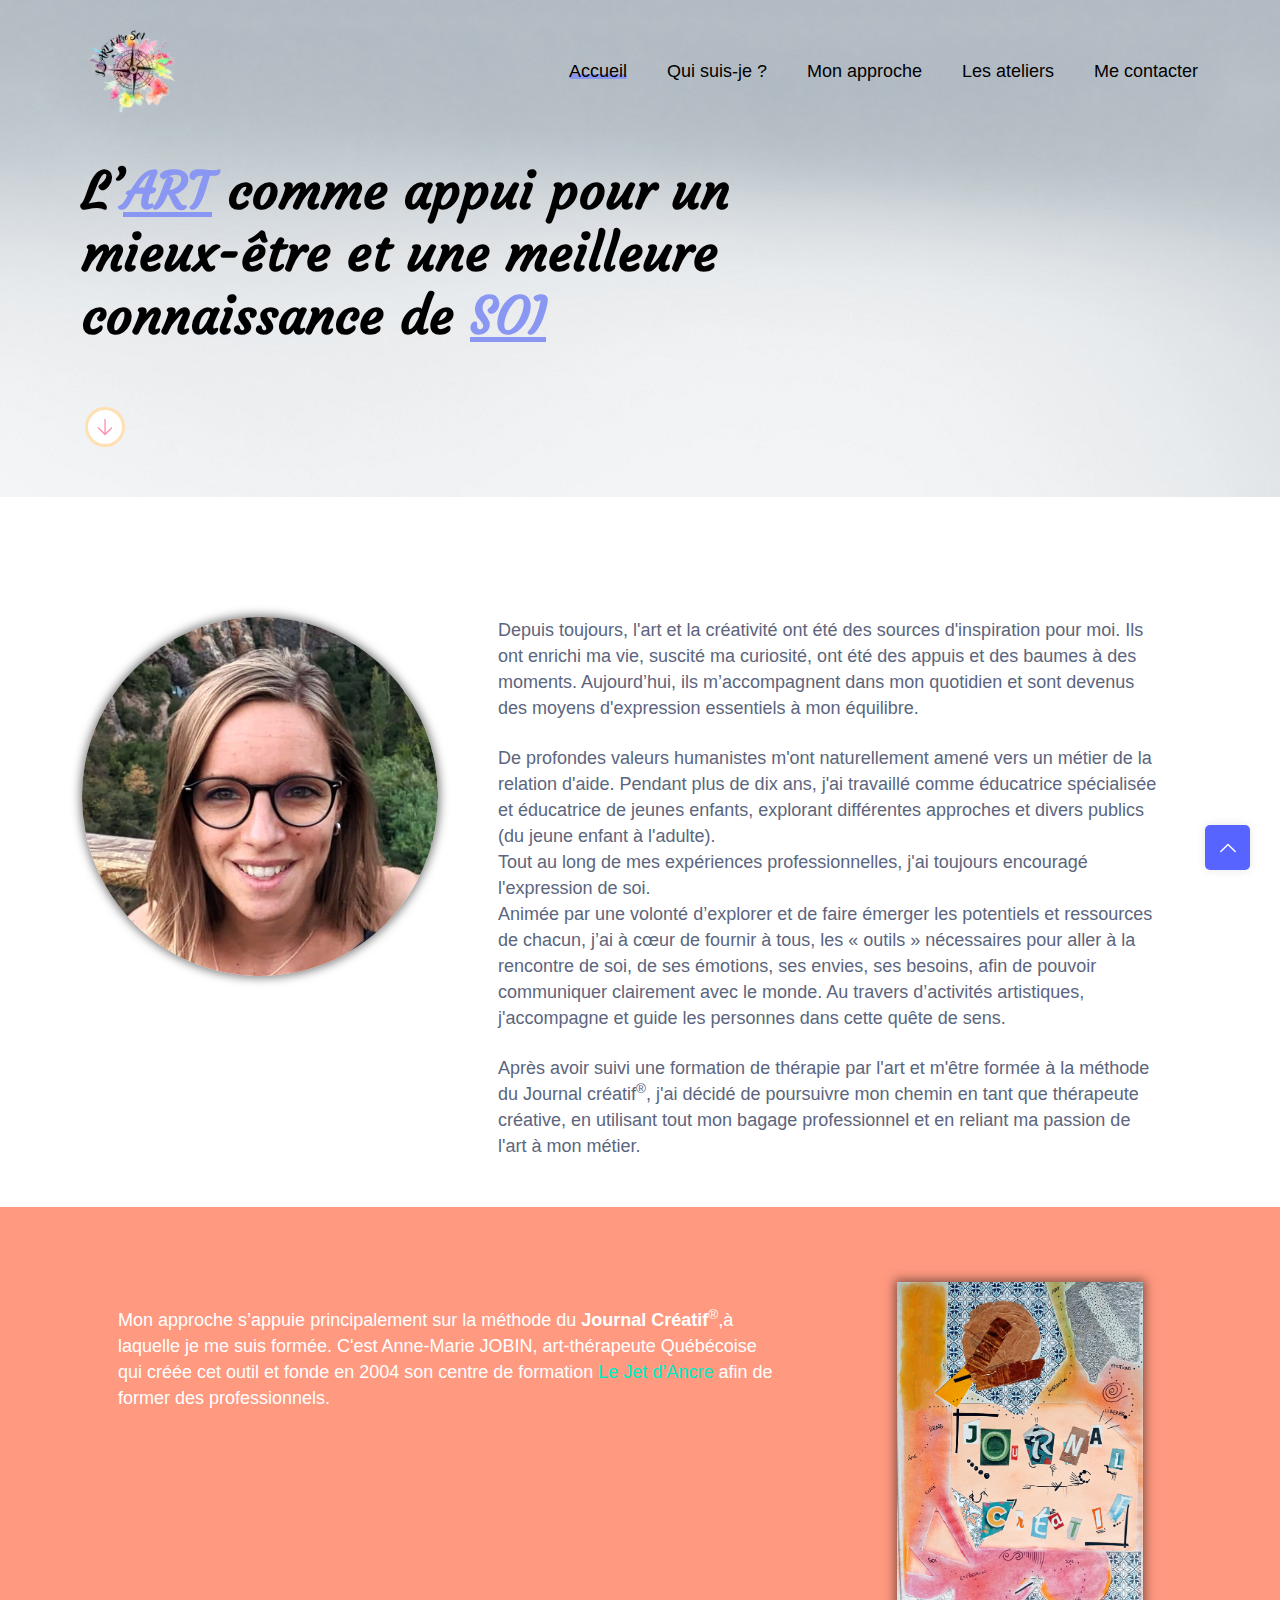
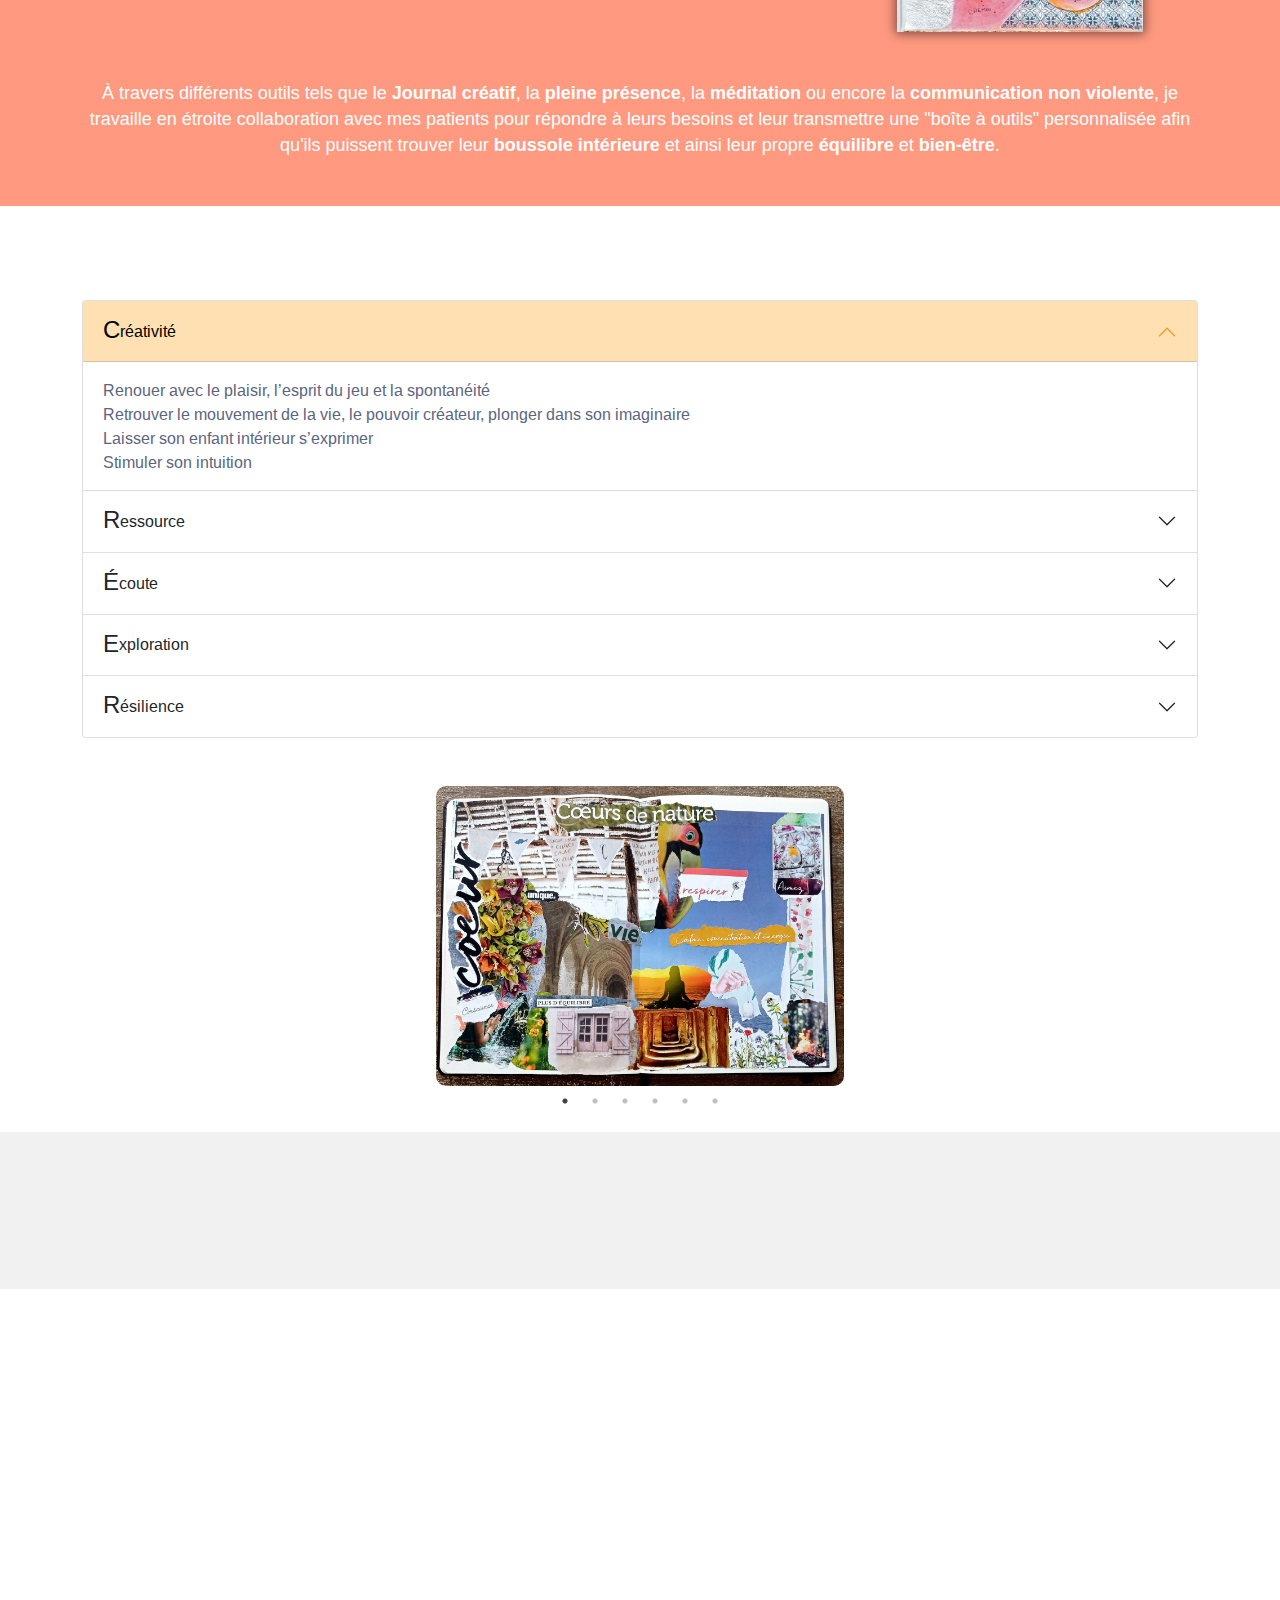
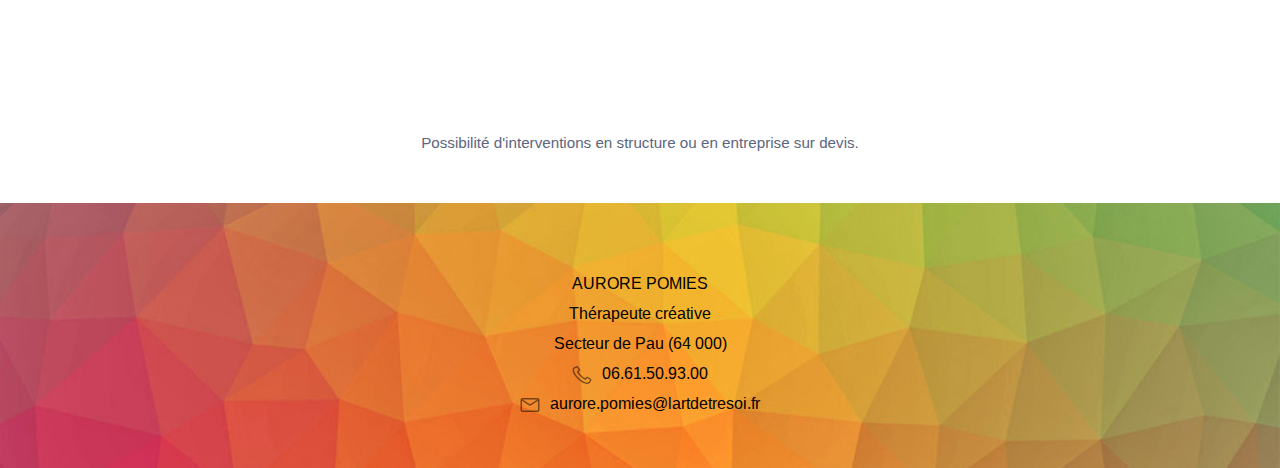
==== commit 884e4398: "Update index.html" ====
--- a/index.html
+++ b/index.html
@@ -155,7 +155,7 @@
         <div class="container">
           <div class="row align-items-center">
             <div class="col-lg-8 col-md-9 col-sm-12 px-5 mb-5 mb-md-0">
-              <p>Mon approche s’appuie principalement sur la méthode du <b>Journal Créatif</b><sup>®</sup>, créée par Anne-Marie JOBIN, art-thérapeute Québécoise. Elle fonde en 2004 son centre de formation <a href="https://journalcreatif.com">Le Jet d’Ancre</a> afin de former des professionnels.</p>
+              <p>Mon approche s’appuie principalement sur la méthode du <b>Journal Créatif</b><sup>®</sup>,à laquelle je me suis formée. C'est Anne-Marie JOBIN, art-thérapeute Québécoise qui créée cet outil et fonde en 2004 son centre de formation <a href="https://journalcreatif.com">Le Jet d’Ancre</a> afin de former des professionnels.</p>
               <br>
               <ul>
                 <li class="wow fadeInLeft" data-wow-delay=".5s">Outil d'exploration de soi alliant le monde de <b>l'écriture</b>, du <b>dessin</b> et du <b>collage</b>, de façon originale, ludique et créative</li>
--- a/assets/css/main.css
+++ b/assets/css/main.css
@@ -1,4 +1,4 @@
-@import url("https://fonts.googleapis.com/css2?family=Arimo:wght@400;700&family=Open+Sans&display=swap");
+@import url("https://fonts.googleapis.com/css2?family=Arimo:wght@400;700&family=Open+San&family=Courgette&display=swap");
 .hero-section .hero-content .scroll-bottom, .feature-section .single-feature .icon, .box-style .icon, .footer .widget-wrapper .footer-widget .socials li a {
   display: -webkit-box;
   display: -ms-flexbox;
@@ -77,7 +77,13 @@
   vertical-align: middle;
 }
 
-h1,
+h1{
+  font-family: 'Courgette';
+  font-weight: 700;
+  margin: 0px;
+  color: #162447;
+}
+
 h2,
 h3,
 h4,
@@ -767,7 +773,7 @@
   position: relative;
   z-index: 1;
   padding: 160px 0 50px;
-  background-image: url("../img/hero-bg.svg");
+  background-image: url("../img/haut.jpg.jpg");
   background-position: top center;
   background-repeat: no-repeat;
 }
@@ -1764,7 +1770,7 @@
   border-radius: 100%;
 }
 #mon-approche section:first-of-type {
-  background: #d7acb0;
+  background: #ff9980;
   color: #fff;
 }
 #mon-approche img {
@@ -1783,7 +1789,7 @@
   padding: 0;
 }
 #me-contacter .wrapper {
-  background-image: url("../img/subscribe-bg.svg");
+  background-image: url("../img/bas.jpg.jpg");
   padding: 65px 50px 50px;
 }
 @media (max-width: 767px) {
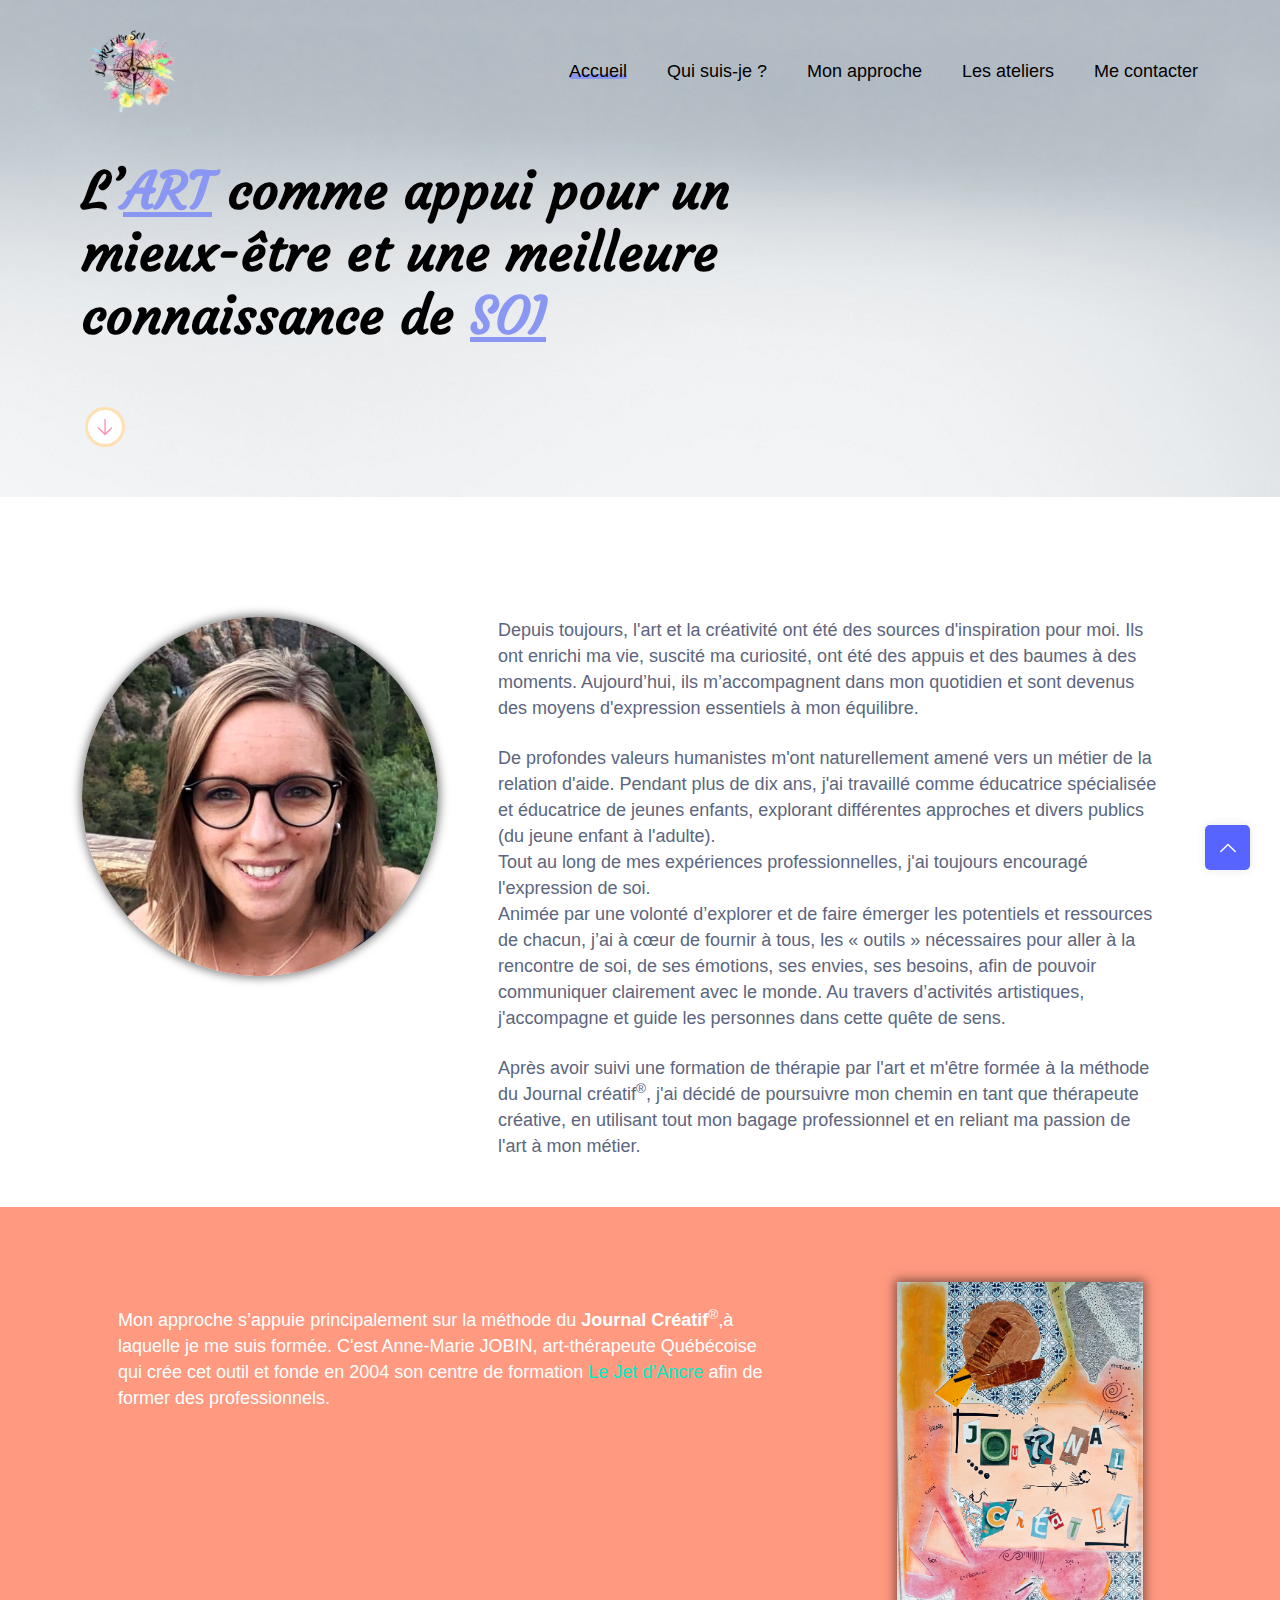
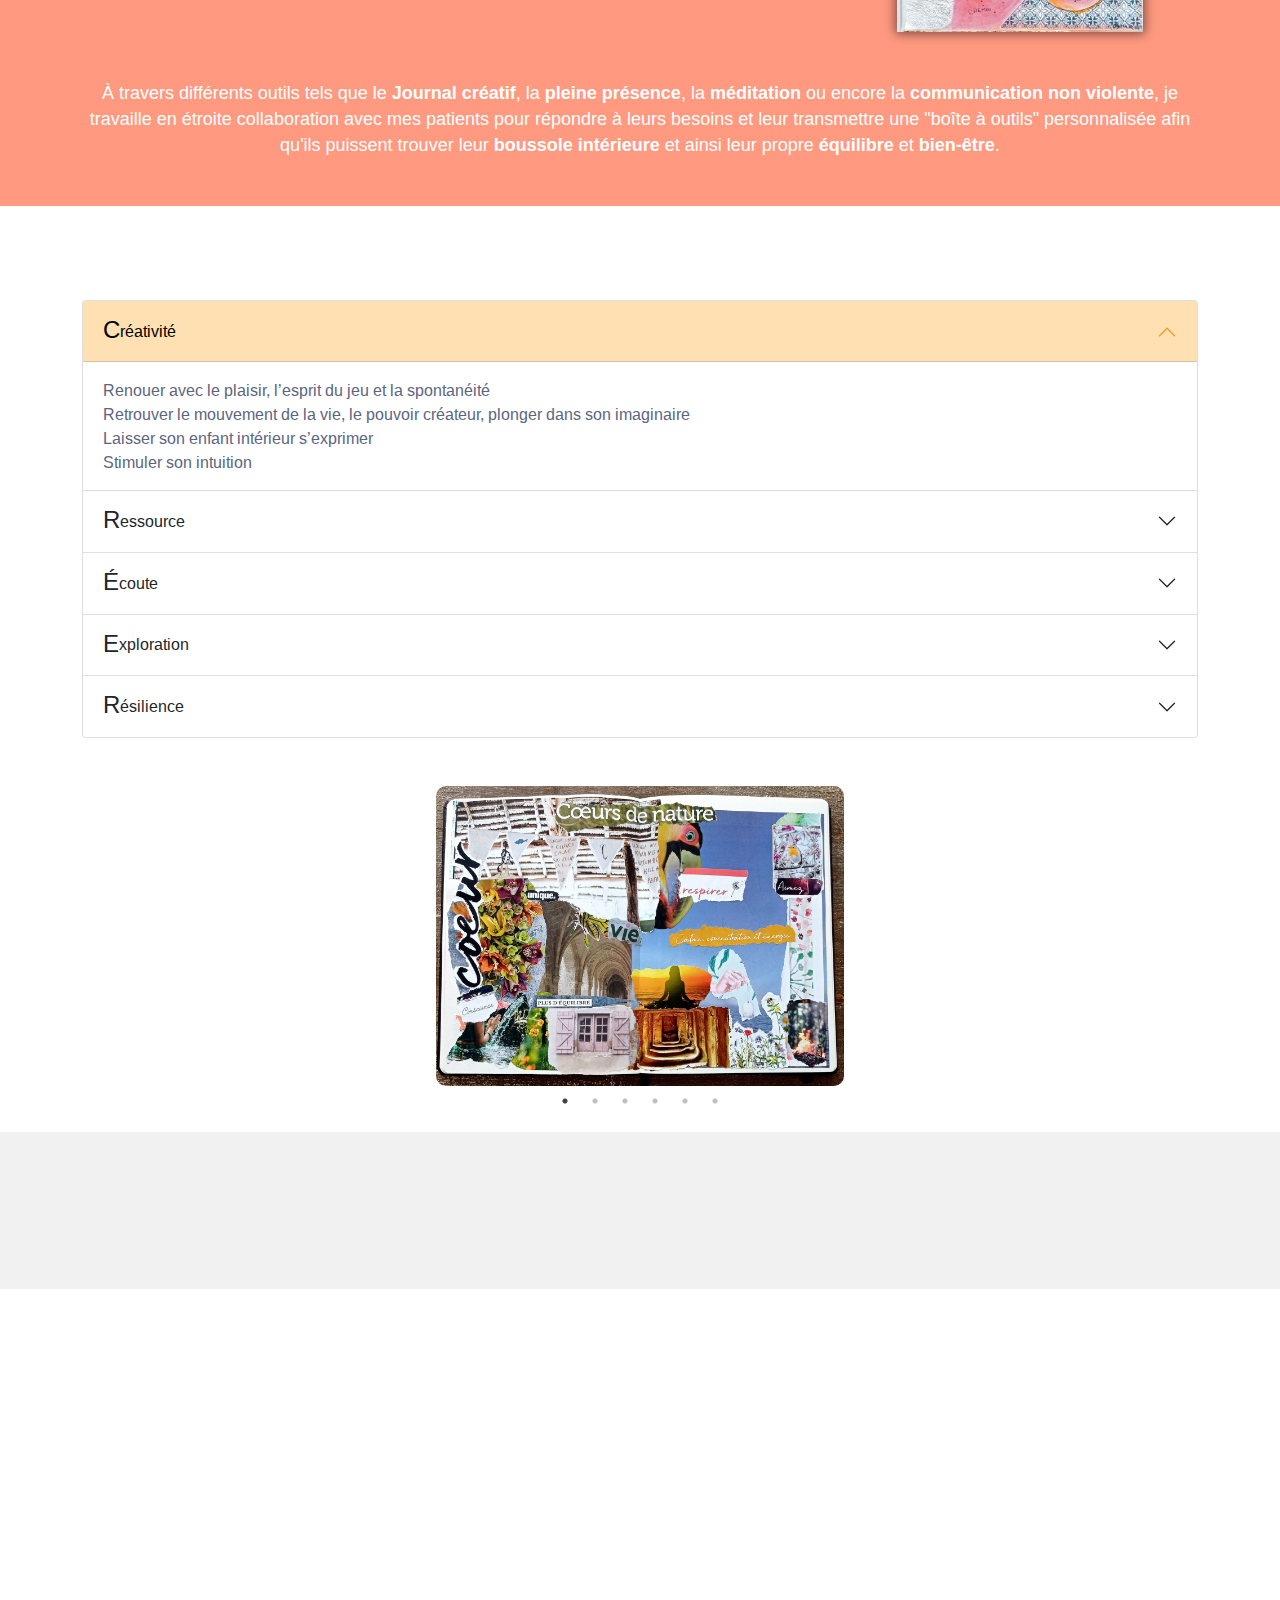
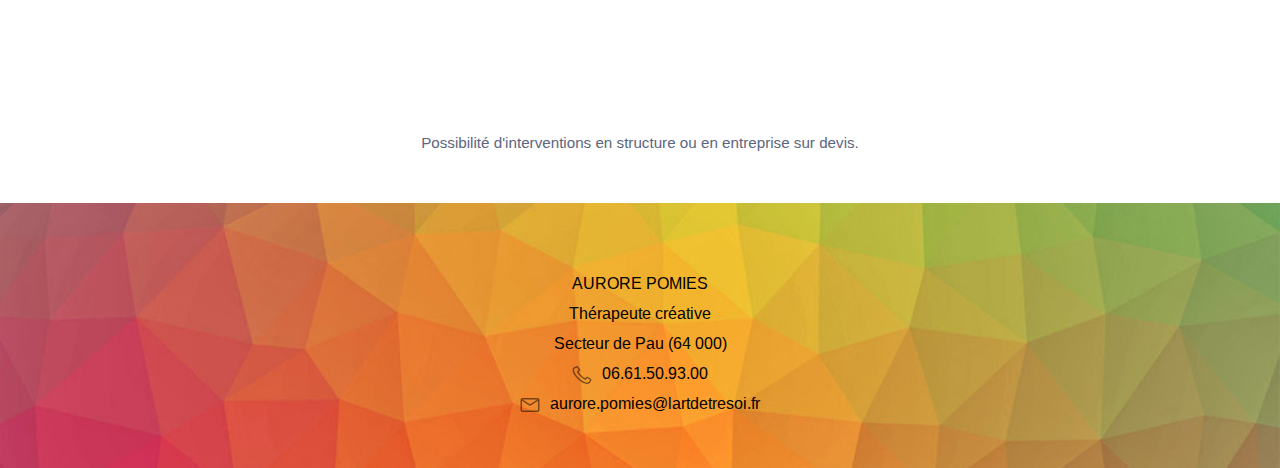
==== commit 0e19118e: "Update index.html" ====
--- a/index.html
+++ b/index.html
@@ -155,7 +155,7 @@
         <div class="container">
           <div class="row align-items-center">
             <div class="col-lg-8 col-md-9 col-sm-12 px-5 mb-5 mb-md-0">
-              <p>Mon approche s’appuie principalement sur la méthode du <b>Journal Créatif</b><sup>®</sup>,à laquelle je me suis formée. C'est Anne-Marie JOBIN, art-thérapeute Québécoise qui créée cet outil et fonde en 2004 son centre de formation <a href="https://journalcreatif.com">Le Jet d’Ancre</a> afin de former des professionnels.</p>
+              <p>Mon approche s’appuie principalement sur la méthode du <b>Journal Créatif</b><sup>®</sup>,à laquelle je me suis formée. C'est Anne-Marie JOBIN, art-thérapeute Québécoise qui crée cet outil et fonde en 2004 son centre de formation <a href="https://journalcreatif.com">Le Jet d’Ancre</a> afin de former des professionnels.</p>
               <br>
               <ul>
                 <li class="wow fadeInLeft" data-wow-delay=".5s">Outil d'exploration de soi alliant le monde de <b>l'écriture</b>, du <b>dessin</b> et du <b>collage</b>, de façon originale, ludique et créative</li>
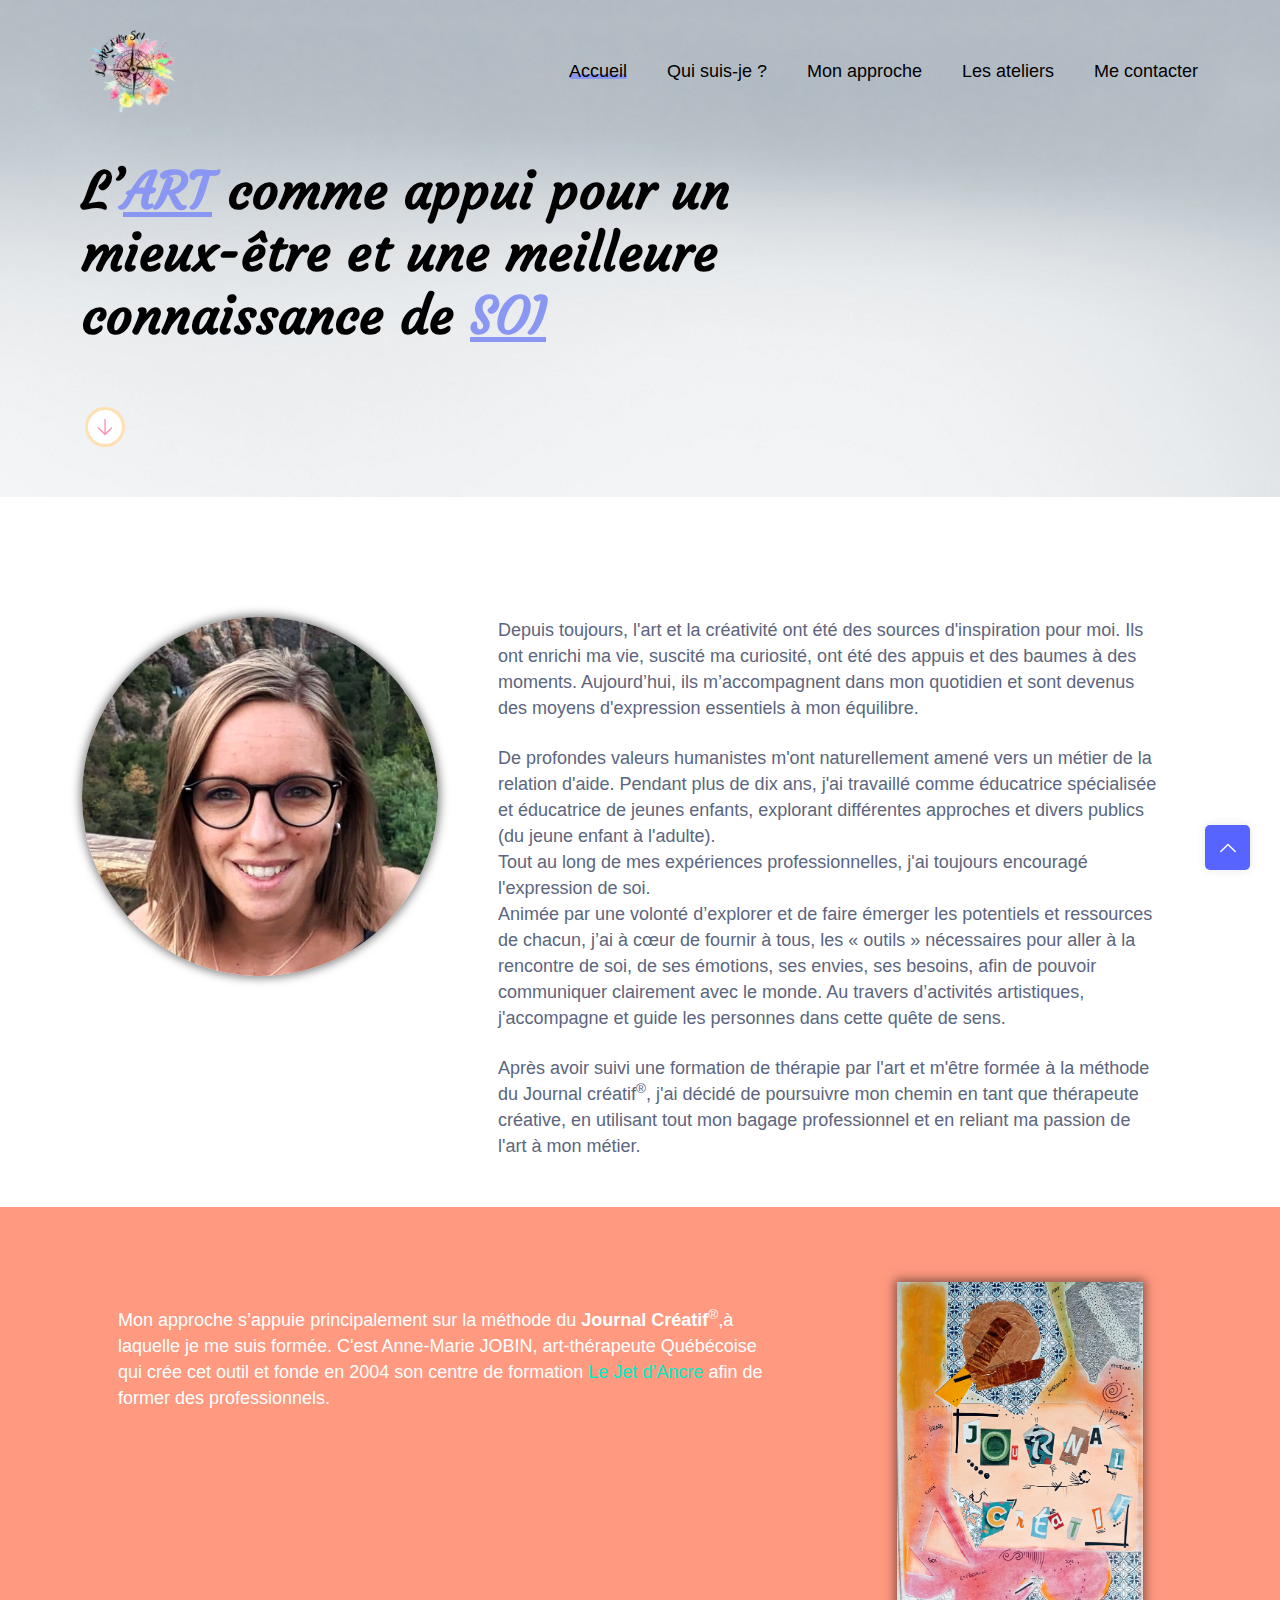
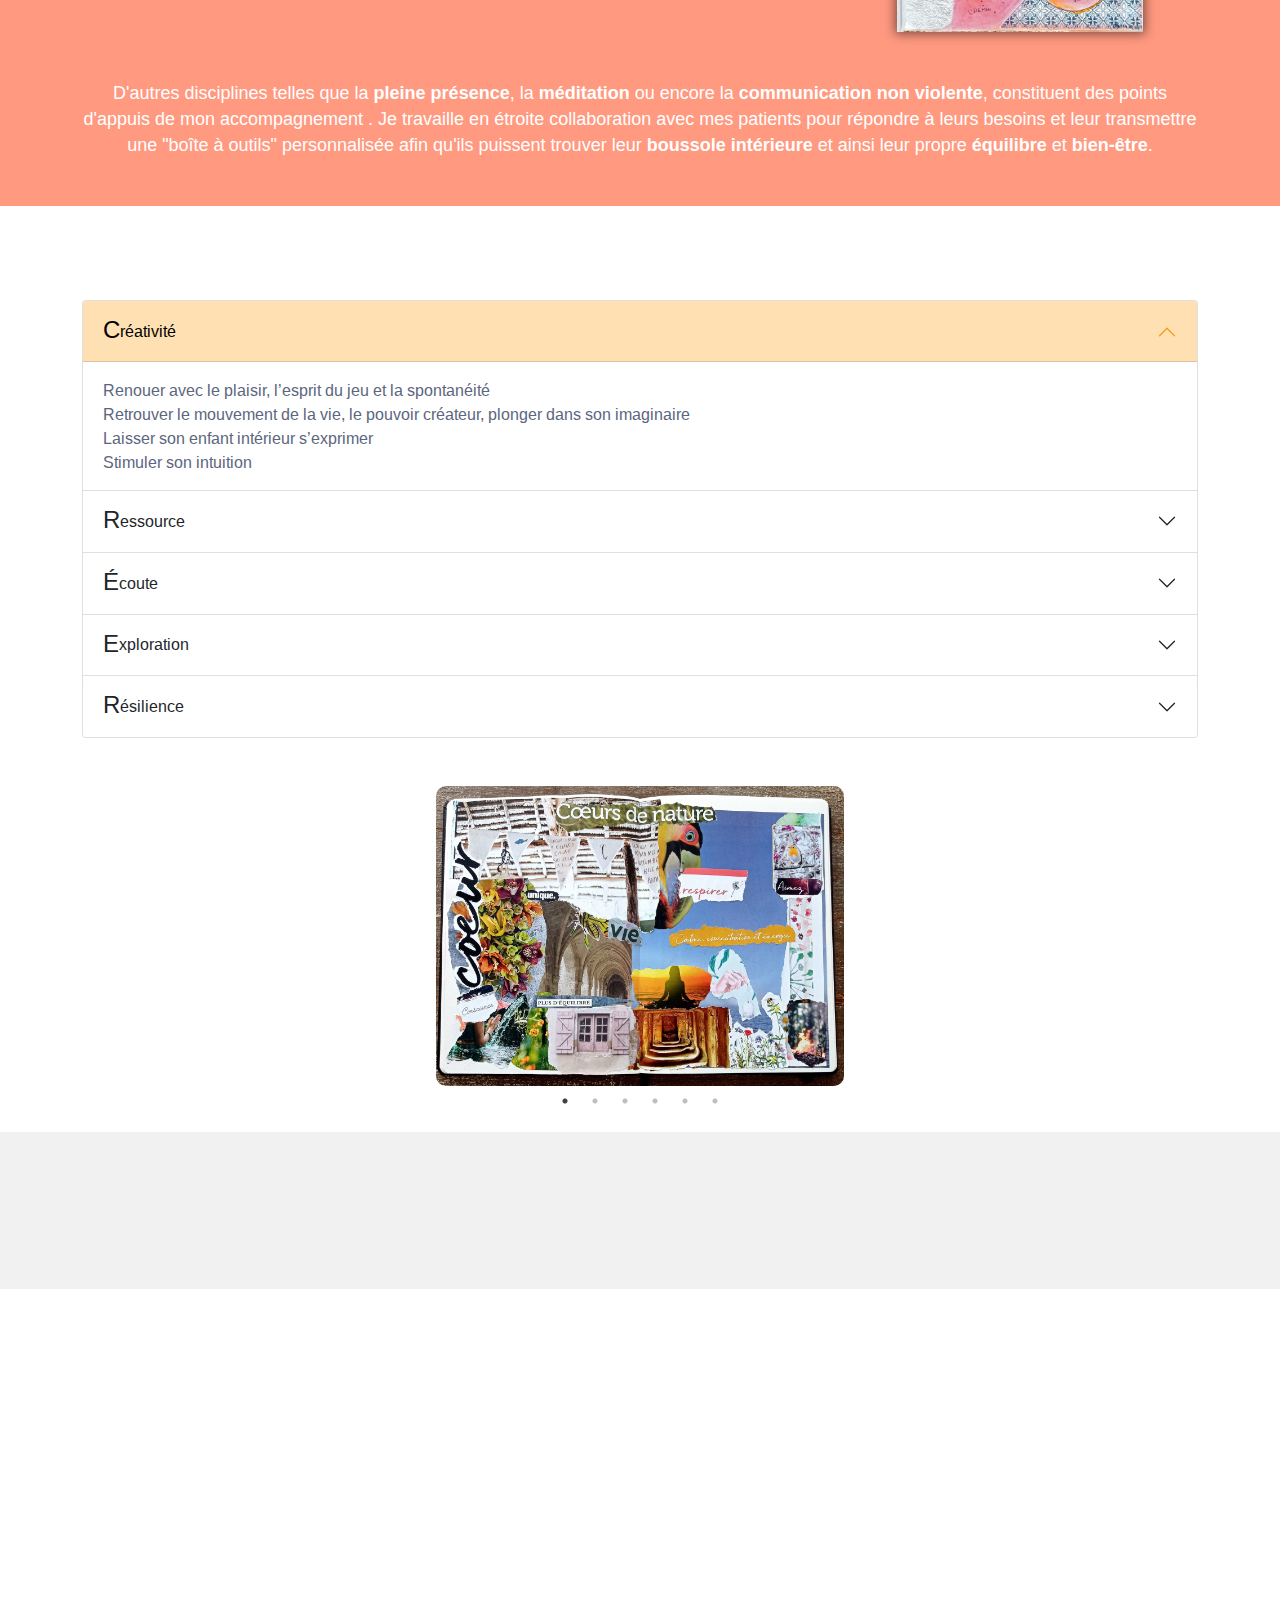
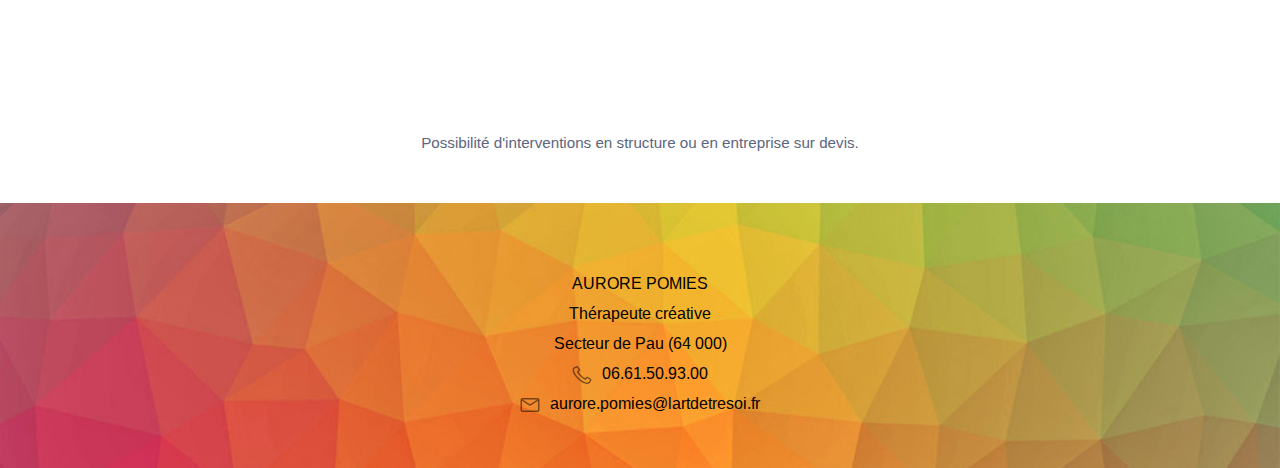
==== commit f618c9d6: "Update index.html" ====
--- a/index.html
+++ b/index.html
@@ -167,7 +167,7 @@
               <img src="assets/img/journalcreatif.jpg" alt="Journal Créatif" />
             </div>
             <div class="col text-center mt-5">
-              <p>À travers différents outils tels que le <b>Journal créatif</b>, la <b>pleine présence</b>, la <b>méditation</b> ou encore la <b>communication non violente</b>, je travaille en étroite collaboration avec mes patients pour répondre à leurs besoins et leur transmettre une "boîte à outils" personnalisée afin qu'ils puissent trouver leur <b>boussole intérieure</b> et ainsi leur propre <b>équilibre</b> et <b>bien-être</b>.</p>
+              <p>D'autres disciplines telles que la <b>pleine présence</b>, la <b>méditation</b> ou encore la <b>communication non violente</b>, constituent des points d'appuis de mon accompagnement . Je travaille en étroite collaboration avec mes patients pour répondre à leurs besoins et leur transmettre une "boîte à outils" personnalisée afin qu'ils puissent trouver leur <b>boussole intérieure</b> et ainsi leur propre <b>équilibre</b> et <b>bien-être</b>.</p>
             </div>
           </div>
         </div>
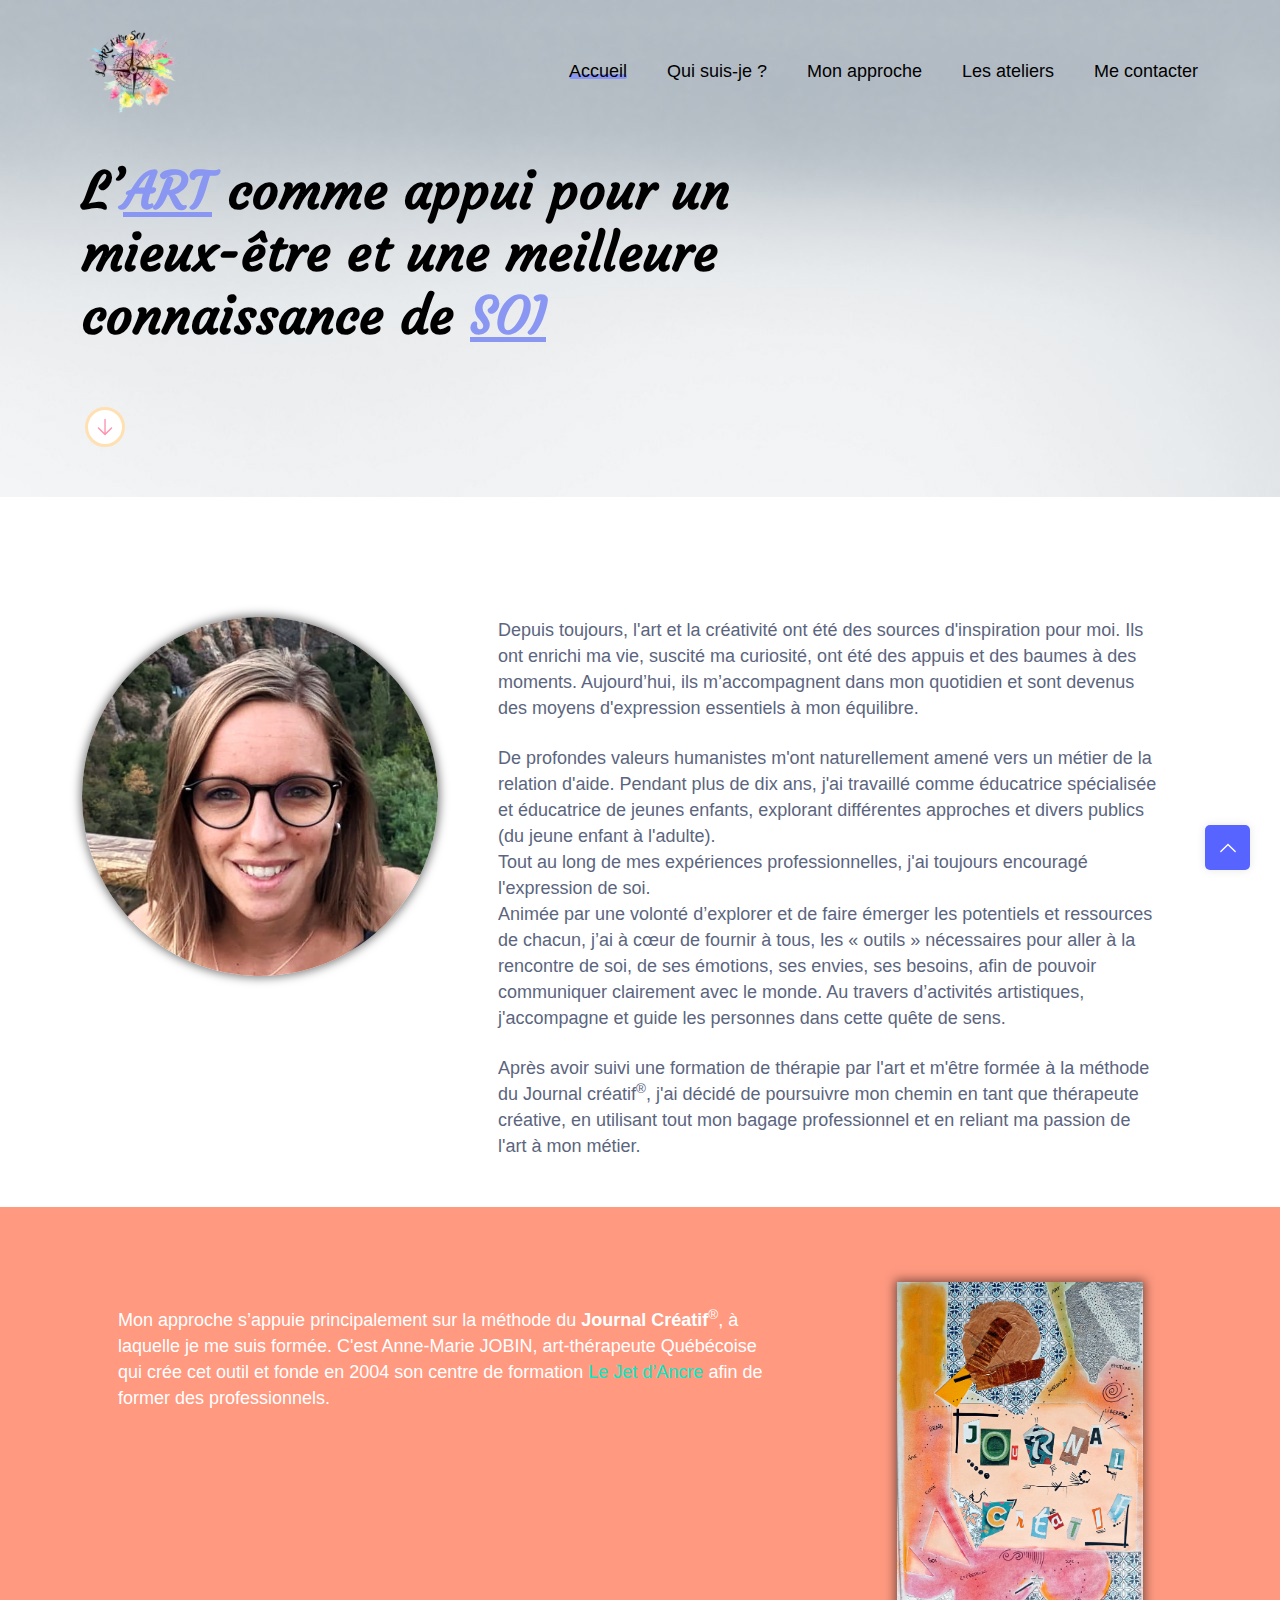
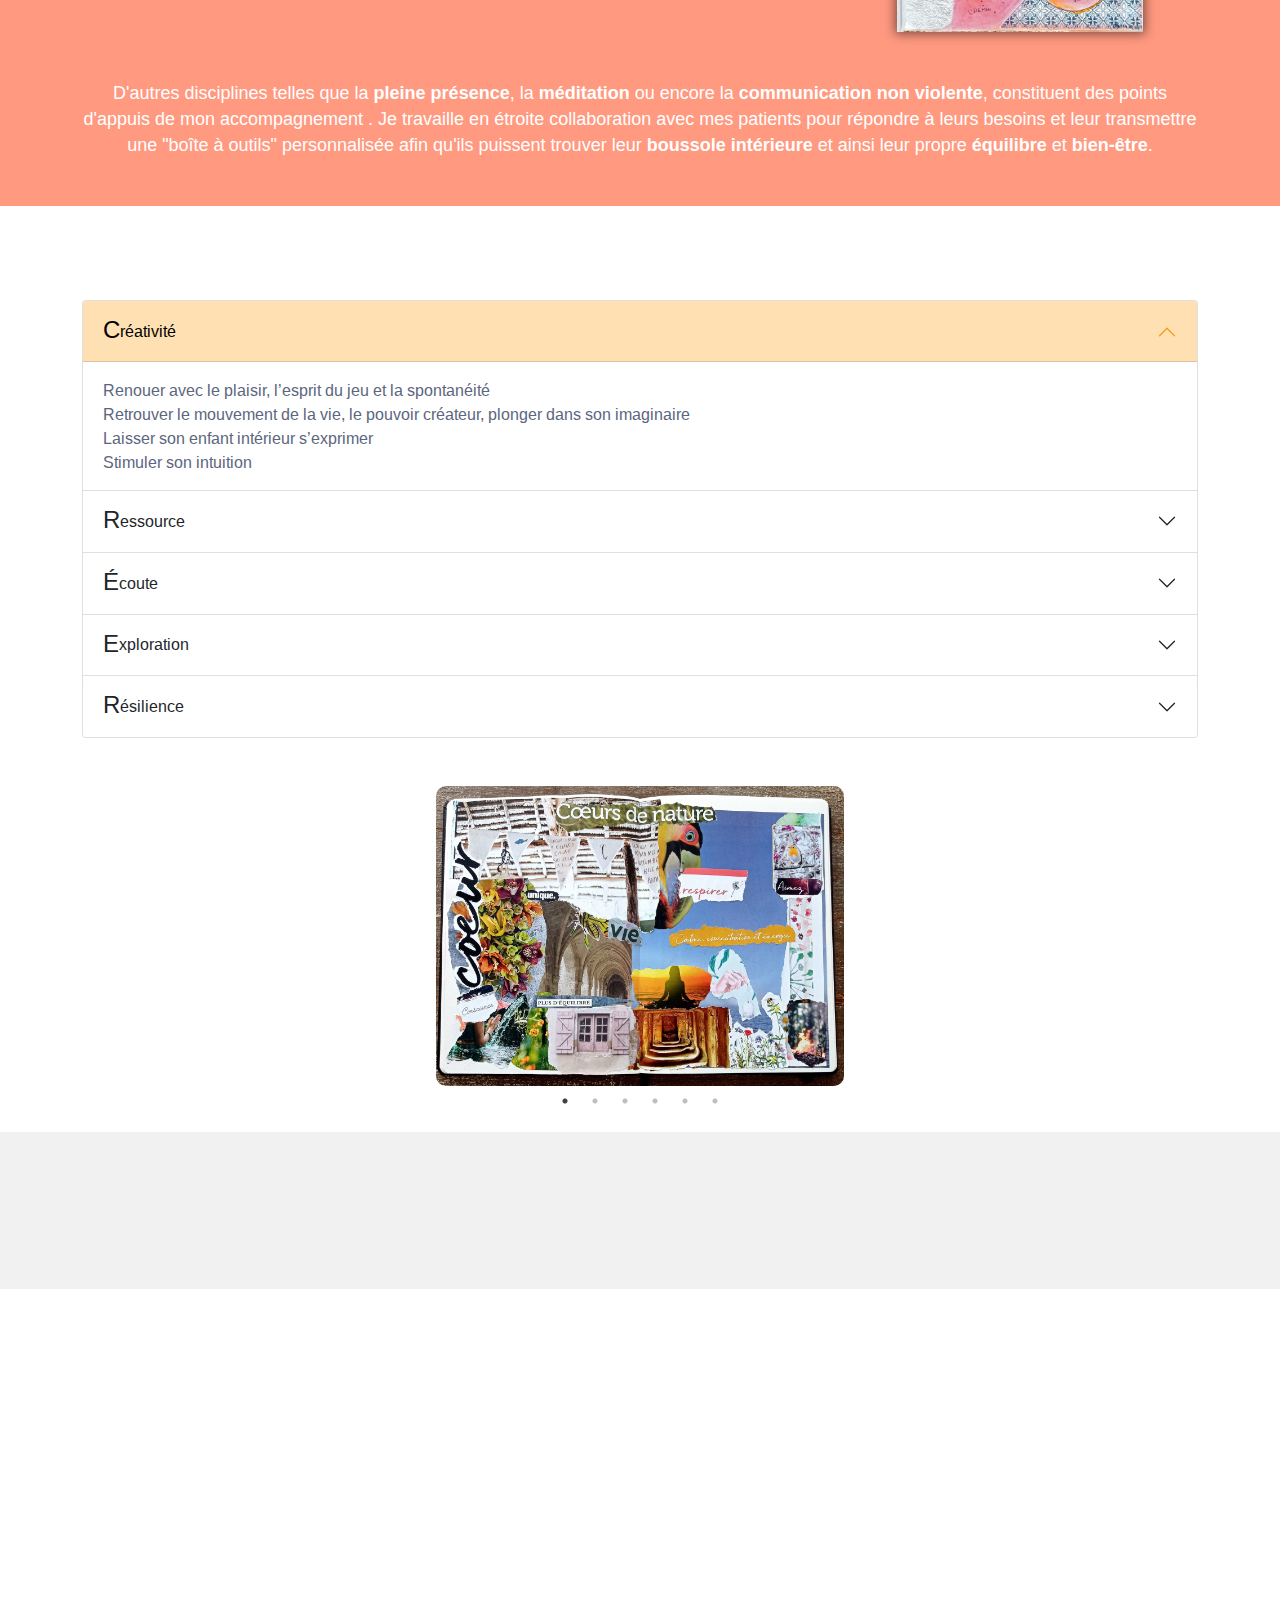
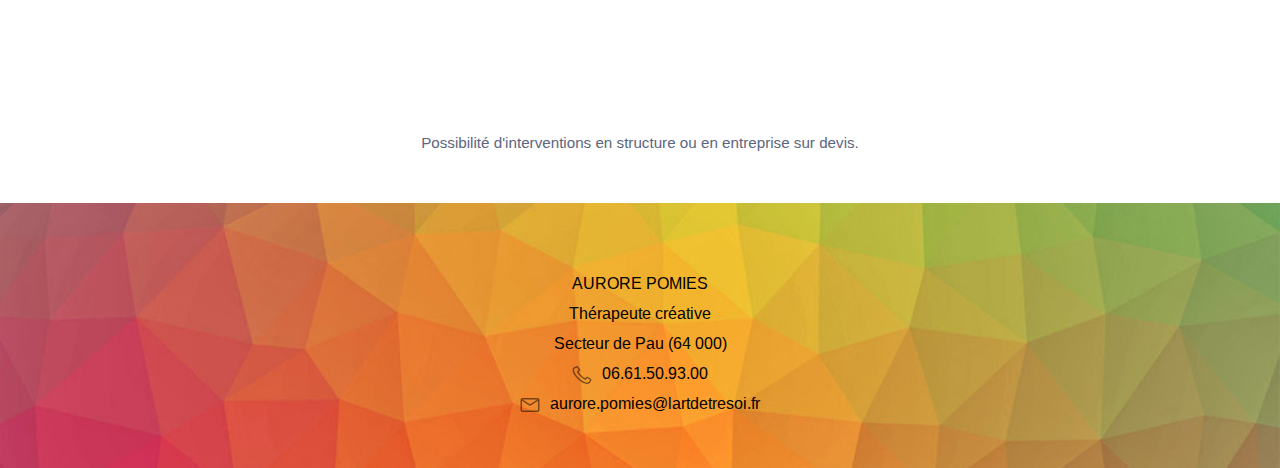
==== commit ba6ef6c6: "Update index.html" ====
--- a/index.html
+++ b/index.html
@@ -155,7 +155,7 @@
         <div class="container">
           <div class="row align-items-center">
             <div class="col-lg-8 col-md-9 col-sm-12 px-5 mb-5 mb-md-0">
-              <p>Mon approche s’appuie principalement sur la méthode du <b>Journal Créatif</b><sup>®</sup>,à laquelle je me suis formée. C'est Anne-Marie JOBIN, art-thérapeute Québécoise qui crée cet outil et fonde en 2004 son centre de formation <a href="https://journalcreatif.com">Le Jet d’Ancre</a> afin de former des professionnels.</p>
+              <p>Mon approche s’appuie principalement sur la méthode du <b>Journal Créatif</b><sup>®</sup>, à laquelle je me suis formée. C'est Anne-Marie JOBIN, art-thérapeute Québécoise qui crée cet outil et fonde en 2004 son centre de formation <a href="https://journalcreatif.com">Le Jet d’Ancre</a> afin de former des professionnels.</p>
               <br>
               <ul>
                 <li class="wow fadeInLeft" data-wow-delay=".5s">Outil d'exploration de soi alliant le monde de <b>l'écriture</b>, du <b>dessin</b> et du <b>collage</b>, de façon originale, ludique et créative</li>
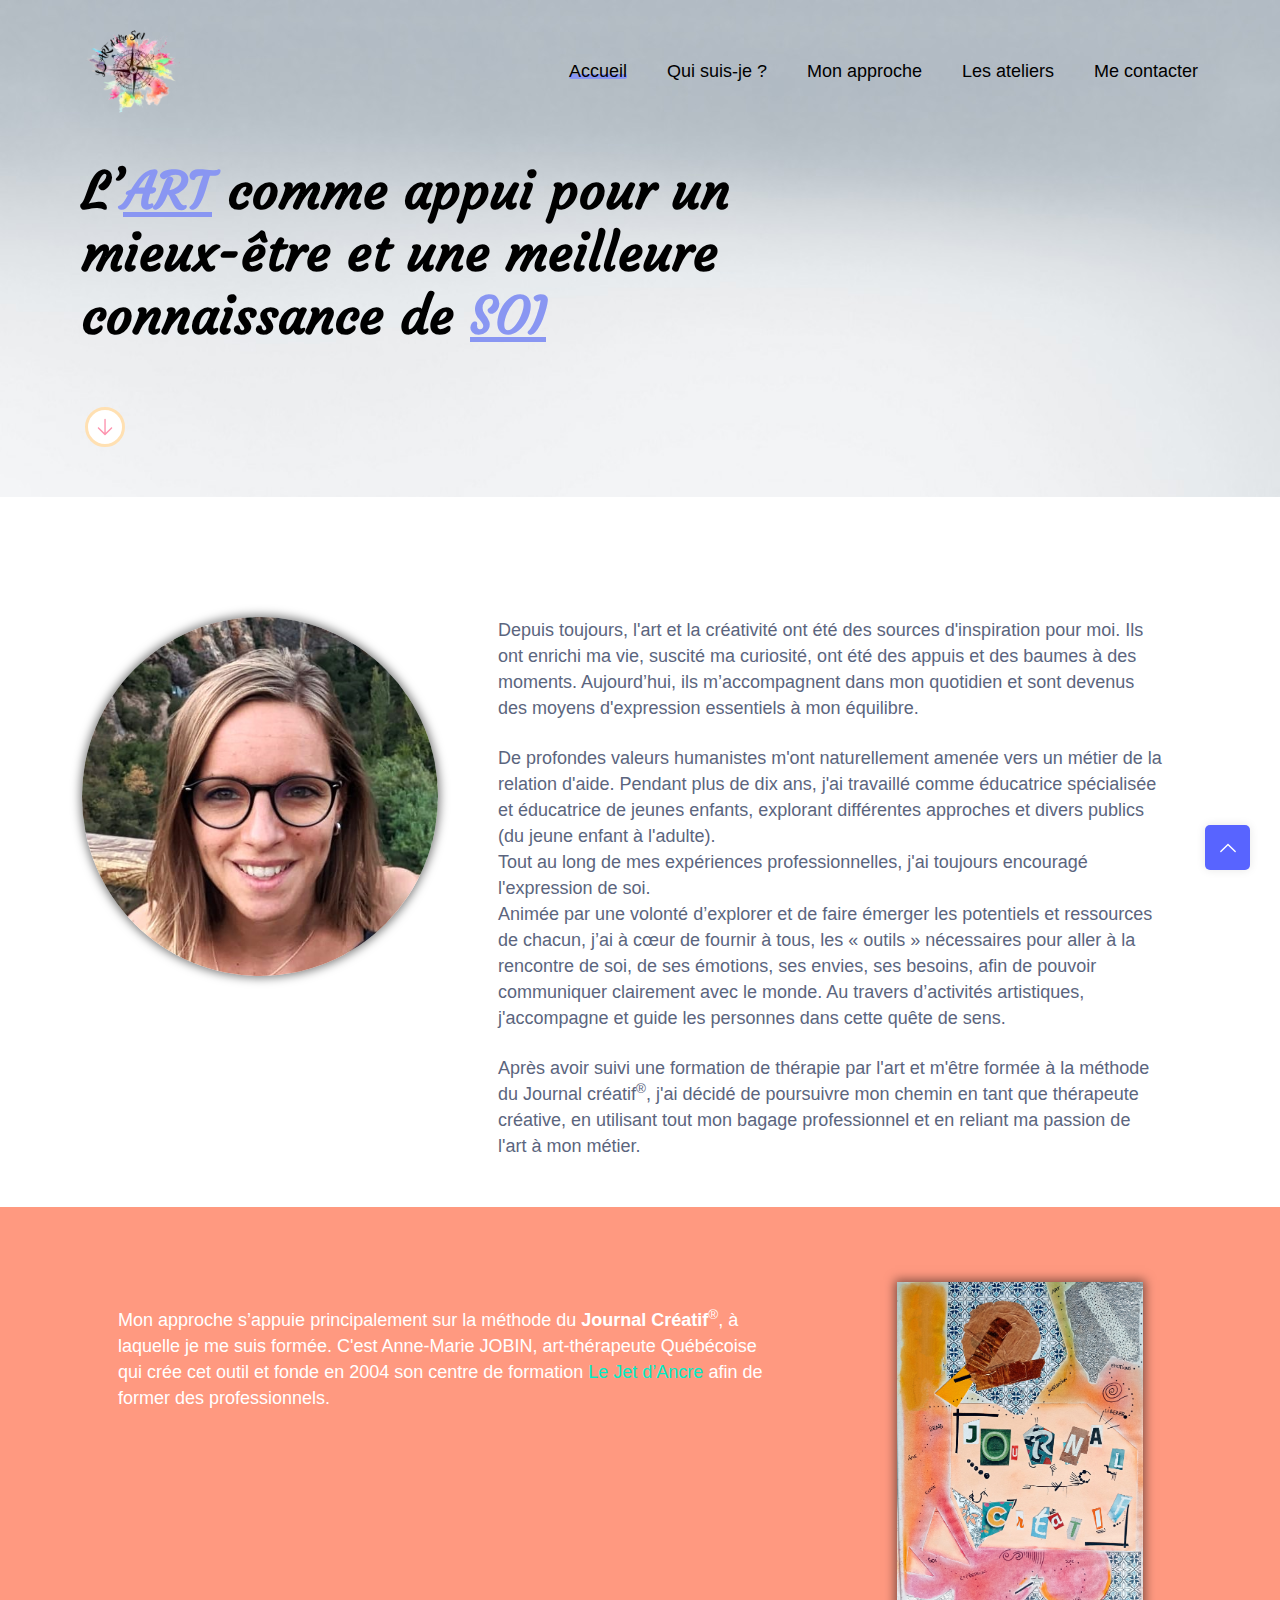
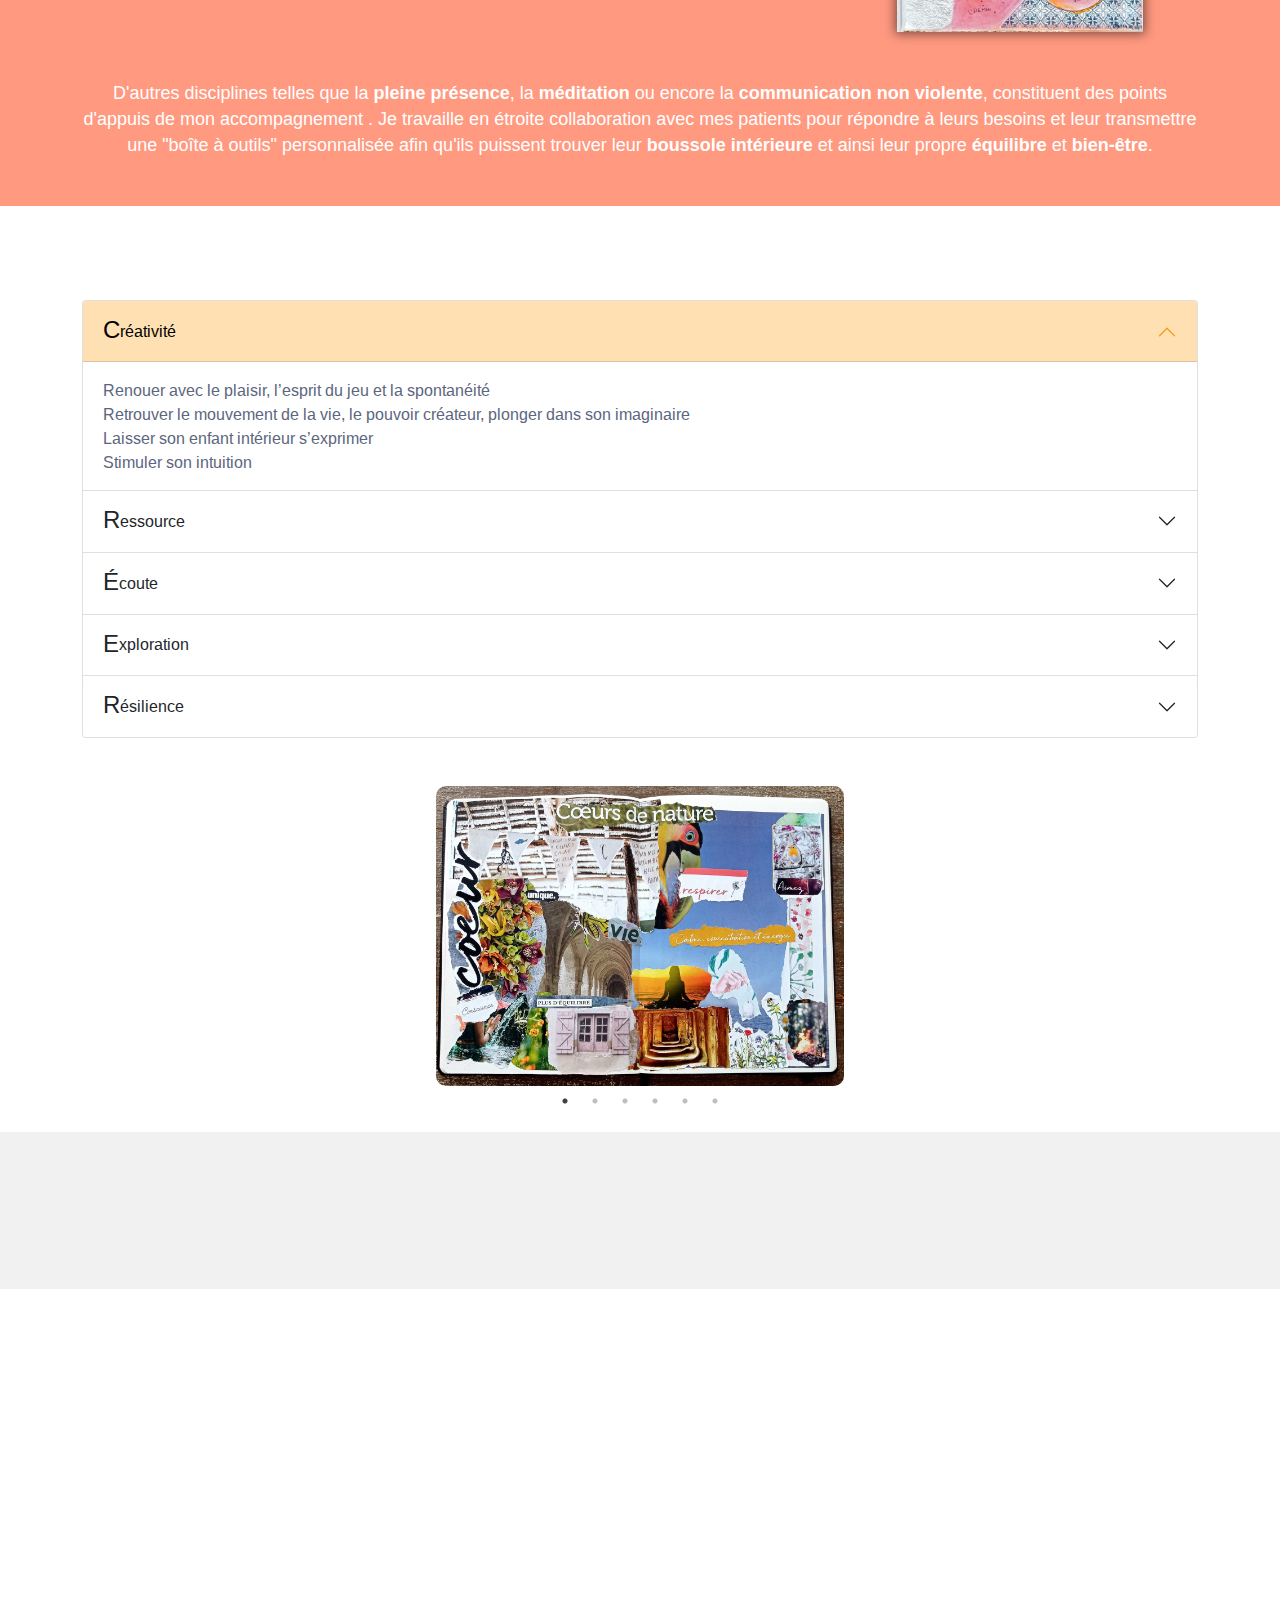
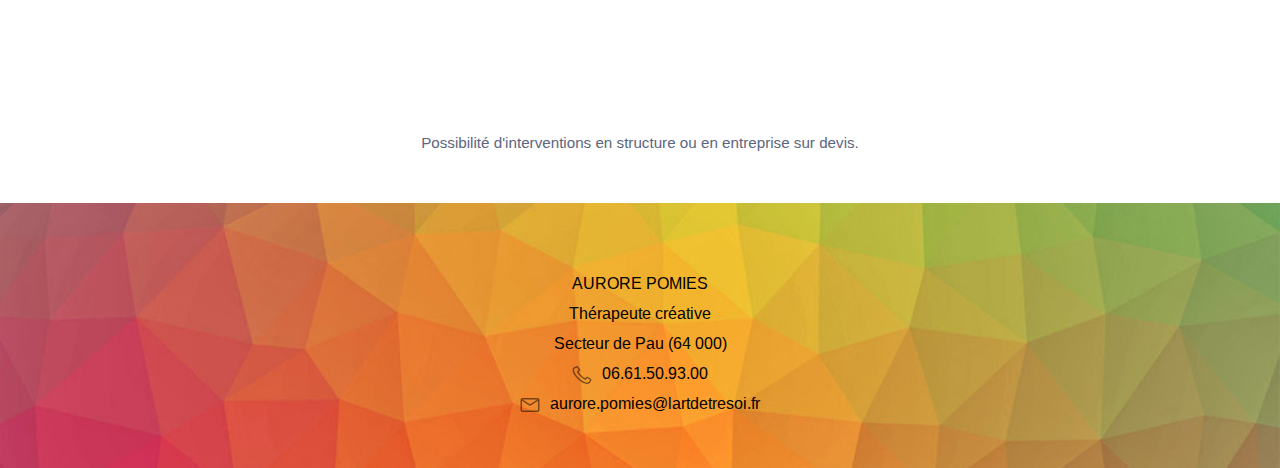
==== commit 68d80e9e: "Update index.html" ====
--- a/index.html
+++ b/index.html
@@ -138,7 +138,7 @@
           <div class="col-lg-8 col-md-9 col-sm-12 px-5">
             <p>Depuis toujours, l'art et la créativité ont été des sources d'inspiration pour moi. Ils ont enrichi ma vie, suscité ma curiosité, ont été des appuis et des baumes à des moments. Aujourd’hui, ils m’accompagnent dans mon quotidien et sont devenus des moyens d'expression essentiels à mon équilibre.</p>
             <br>
-            <p>De profondes valeurs humanistes m'ont naturellement amené vers un métier de la relation d'aide. Pendant plus de dix ans, j'ai travaillé comme éducatrice spécialisée et éducatrice de jeunes enfants, explorant différentes approches et divers publics (du jeune enfant à l'adulte).</p>
+            <p>De profondes valeurs humanistes m'ont naturellement amenée vers un métier de la relation d'aide. Pendant plus de dix ans, j'ai travaillé comme éducatrice spécialisée et éducatrice de jeunes enfants, explorant différentes approches et divers publics (du jeune enfant à l'adulte).</p>
             <p>Tout au long de mes expériences professionnelles, j'ai toujours encouragé l'expression de soi.</p>
             <p>Animée par une volonté d’explorer et de faire émerger les potentiels et ressources de chacun, j’ai à cœur de fournir à tous, les «&nbsp;outils&nbsp;» nécessaires pour aller à la rencontre de soi, de ses émotions, ses envies, ses besoins, afin de pouvoir communiquer clairement avec le monde. Au travers d’activités artistiques, j'accompagne et guide les personnes dans cette quête de sens.</p>
             <br>
@@ -327,8 +327,8 @@
                   Atelier collectif
                 </div>
                 <div class="card-body d-flex justify-content-center flex-column">
-                  <p>Les ateliers de groupe pourront accueillir entre 6 et 10 personnes et feront la part belle à la découverte du Journal Créatif.</p><br>
-                  <p>En intérieur ou en extérieur, la créativité peut investir tous les lieux.</p>
+                  <p>Les ateliers de groupe accueillent entre 6 et 10 personnes et sont un moyen de découvrir la méthode du Journal Créatif.</p><br>
+                  <p>Il est possible de partir d'un thème général comme plus précis.</p>
                 </div>
                 <div class="card-footer text-body-secondary">
                   2h à 3h – 25€ à 35€
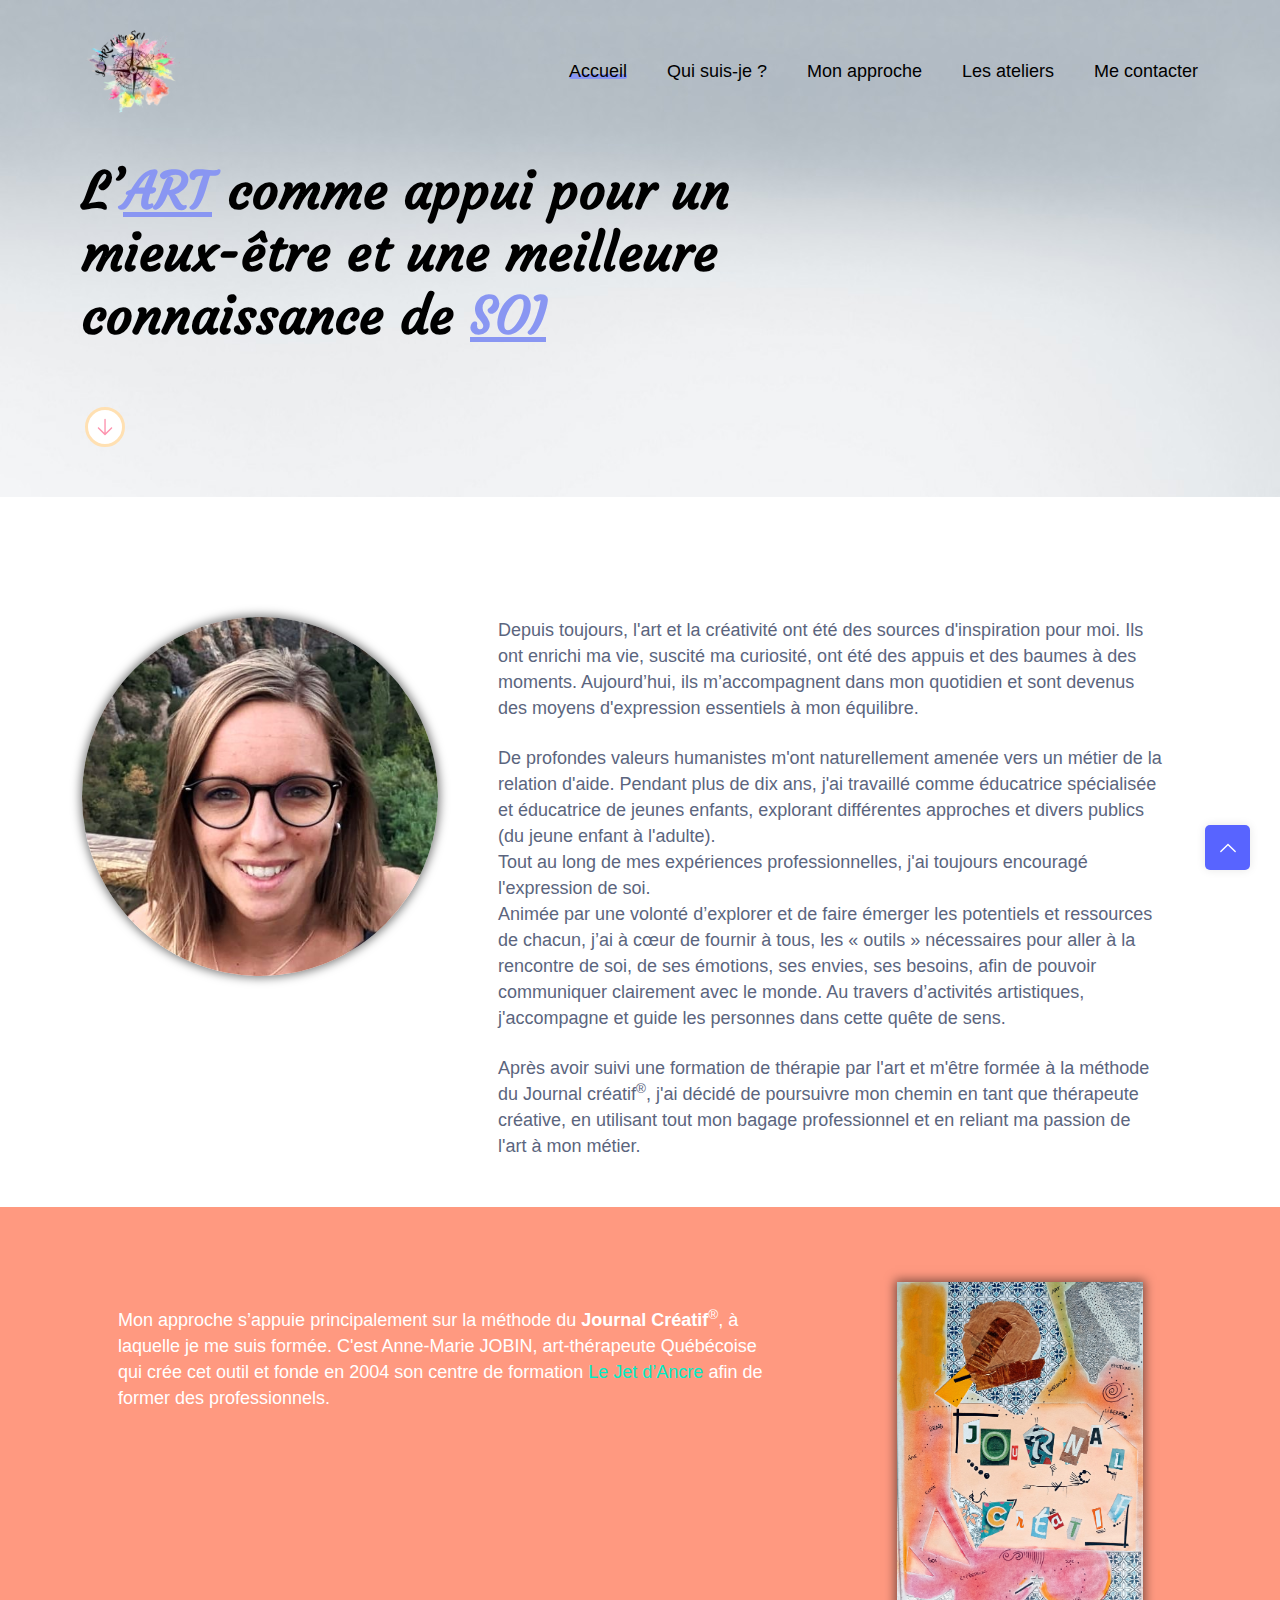
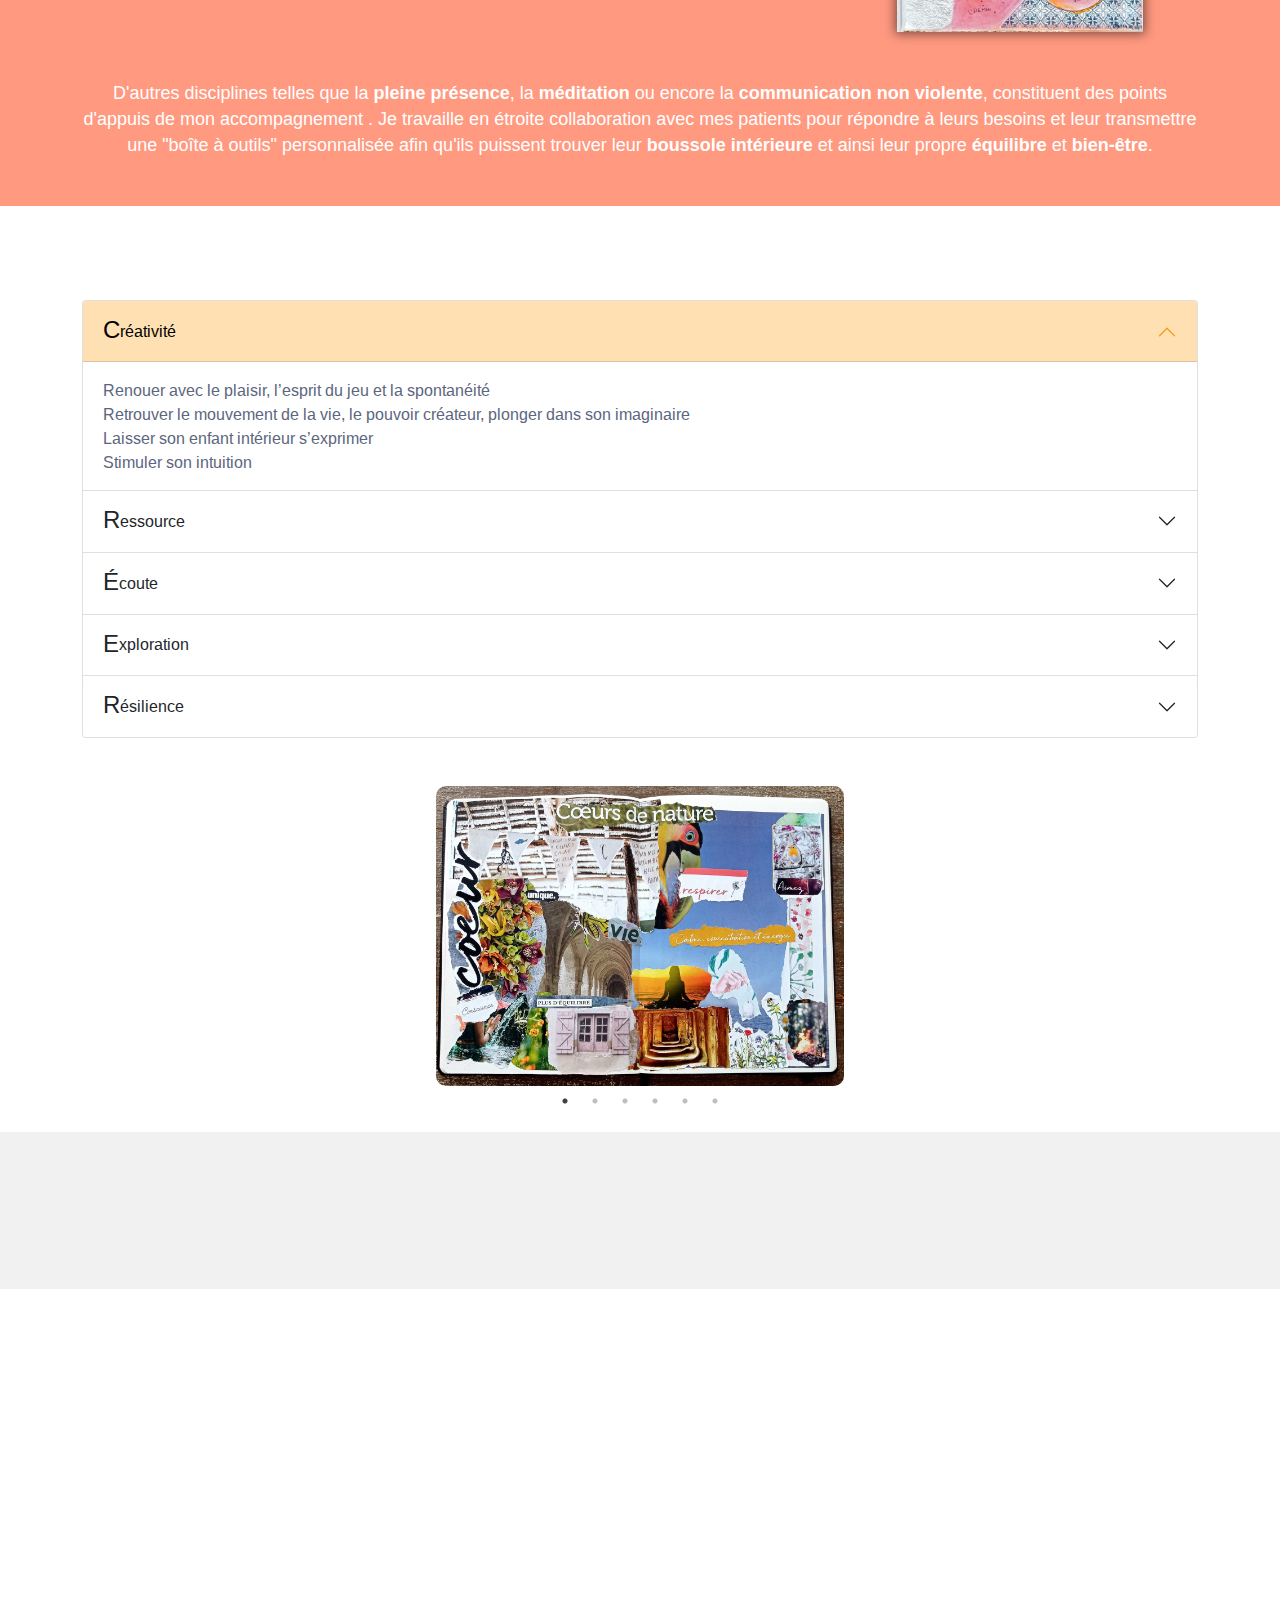
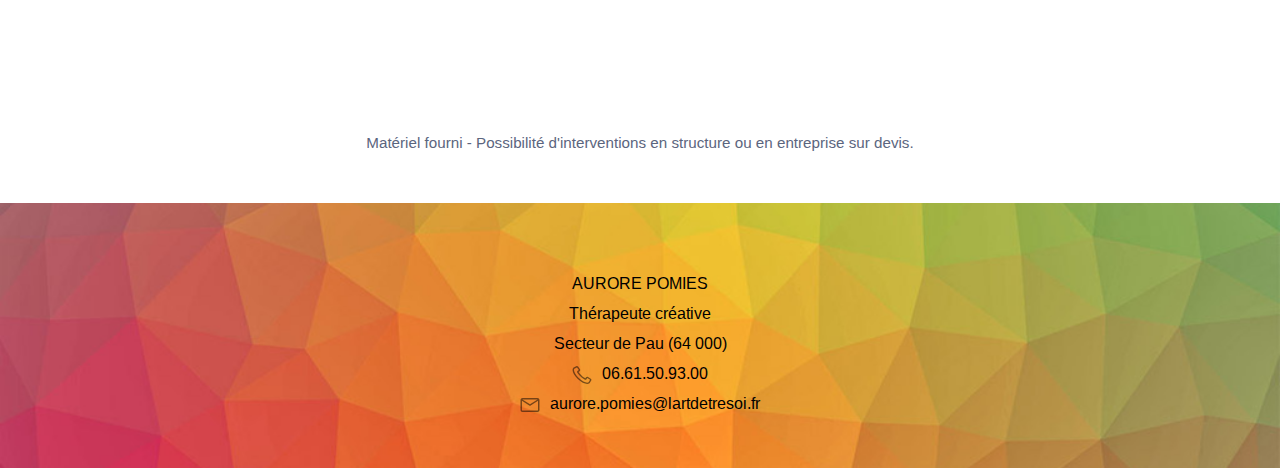
==== commit 83589469: "Update index.html" ====
--- a/index.html
+++ b/index.html
@@ -314,7 +314,7 @@
                   <p>Lors de la première rencontre, nous prendrons le temps d’échanger, de faire connaissance et d’évaluer ensemble les besoins. Les outils artistiques nous accompagneront, selon l’envie et l’intuition du moment.</p><br>
                   <p>La place est donnée à la liberté d’expression et à l’authenticité de la personne.</p><br>
                   <p>Sortir du cadre et des attentes du quotidien, pour déposer ce qui a besoin de l’être.</p><br>
-                  <p>Dans l’accueil et la bienveillance, j’offre un cadre sécurisant afin de pouvoir se déposer simplement et sereinement.</p>
+                  <p>Dans l’accueil et la bienveillance, j’offre un cadre sécurisant afin de pouvoir s'exprimer simplement et sereinement.</p>
                 </div>
                 <div class="card-footer text-body-secondary">
                   1h30 - 50€ (domicile possible – prévoir frais de déplacement)
@@ -327,15 +327,15 @@
                   Atelier collectif
                 </div>
                 <div class="card-body d-flex justify-content-center flex-column">
-                  <p>Les ateliers de groupe accueillent entre 6 et 10 personnes et sont un moyen de découvrir la méthode du Journal Créatif.</p><br>
-                  <p>Il est possible de partir d'un thème général comme plus précis.</p>
+                  <p>Les ateliers de groupe accueillent entre 6 et 8 personnes et sont un moment de partage, d'échange au travers du Journal Créatif.</p><br>
+                  <p>Des thèmes variés pourront être explorés.</p>
                 </div>
                 <div class="card-footer text-body-secondary">
-                  2h à 3h – 25€ à 35€
-                </div>
-              </div>
-            </div>
-            <p class="text-center mt-3">Possibilité d'interventions en structure ou en entreprise sur devis.</p>
+                  2h à 3h – 35€ à 45€
+                </div>
+              </div>
+            </div>
+            <p class="text-center mt-3">Matériel fourni - Possibilité d'interventions en structure ou en entreprise sur devis.</p>
           </div>
         </div>
       </section>
